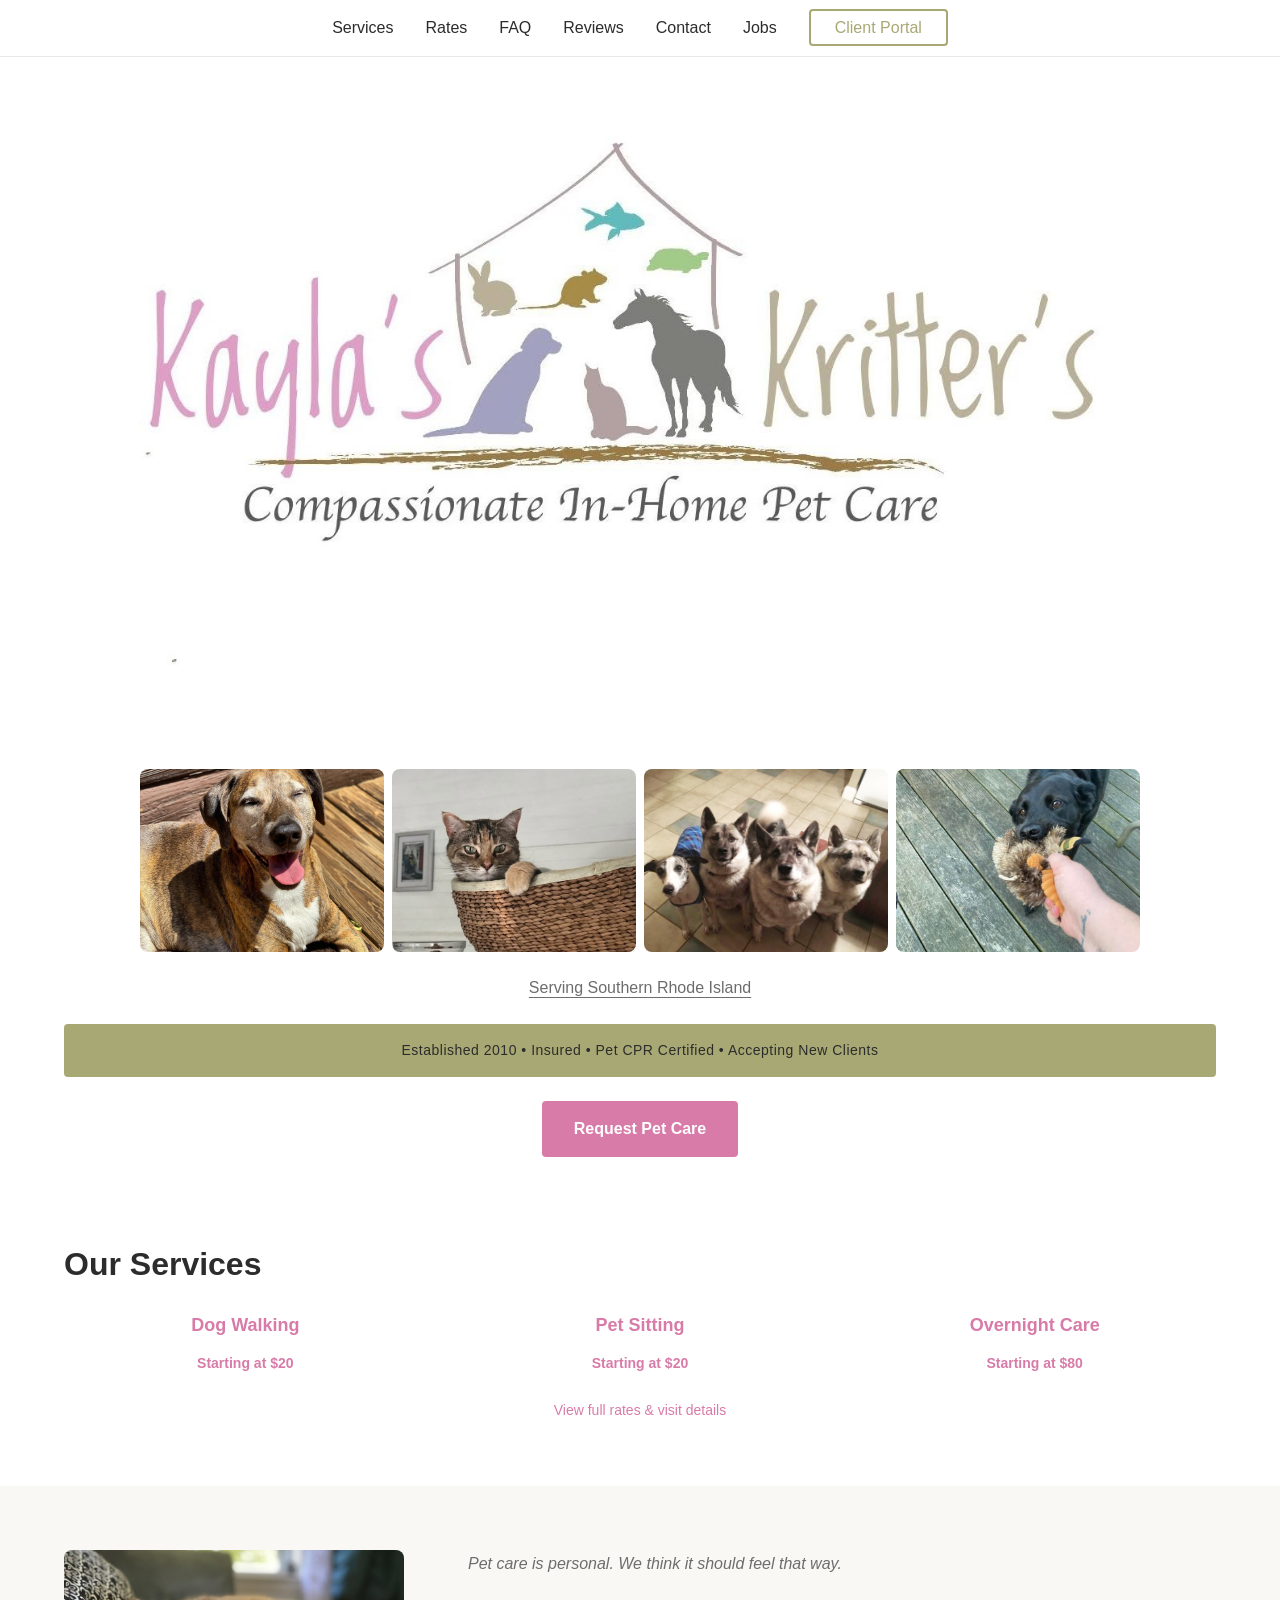
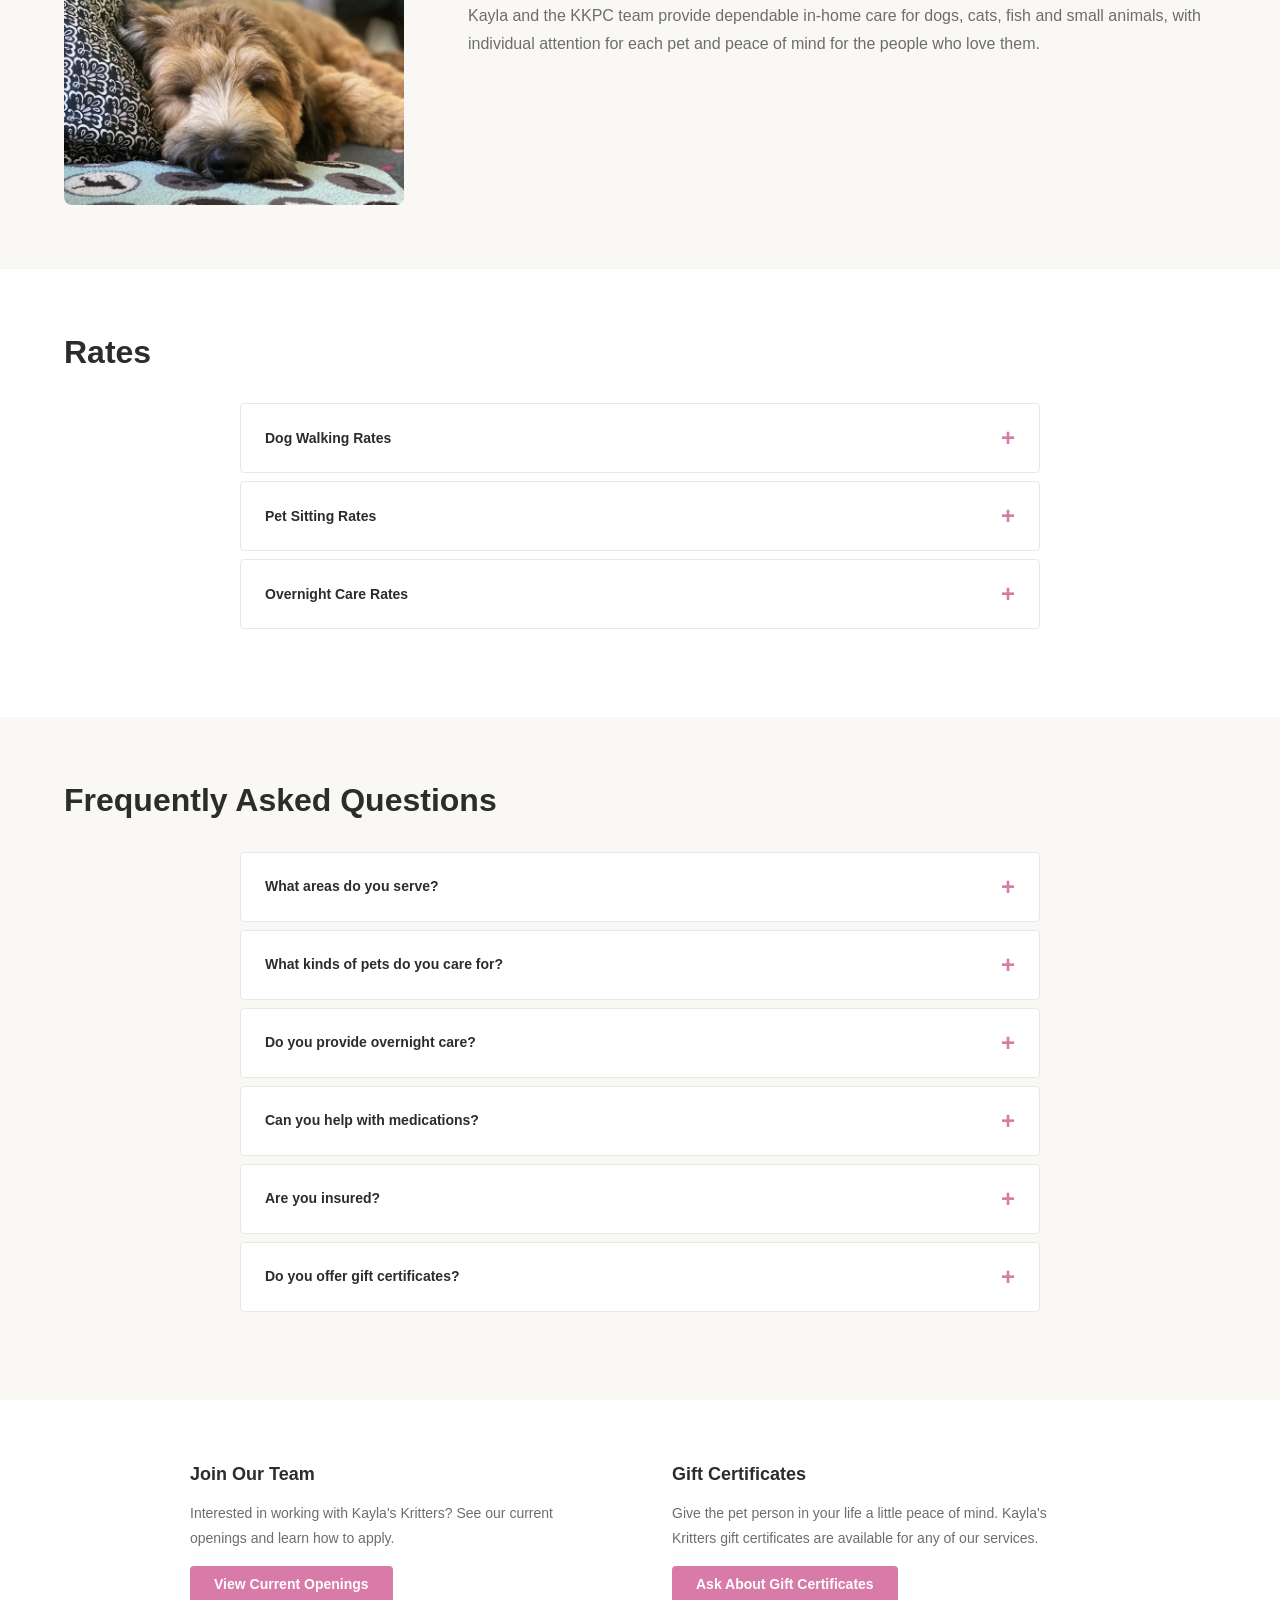
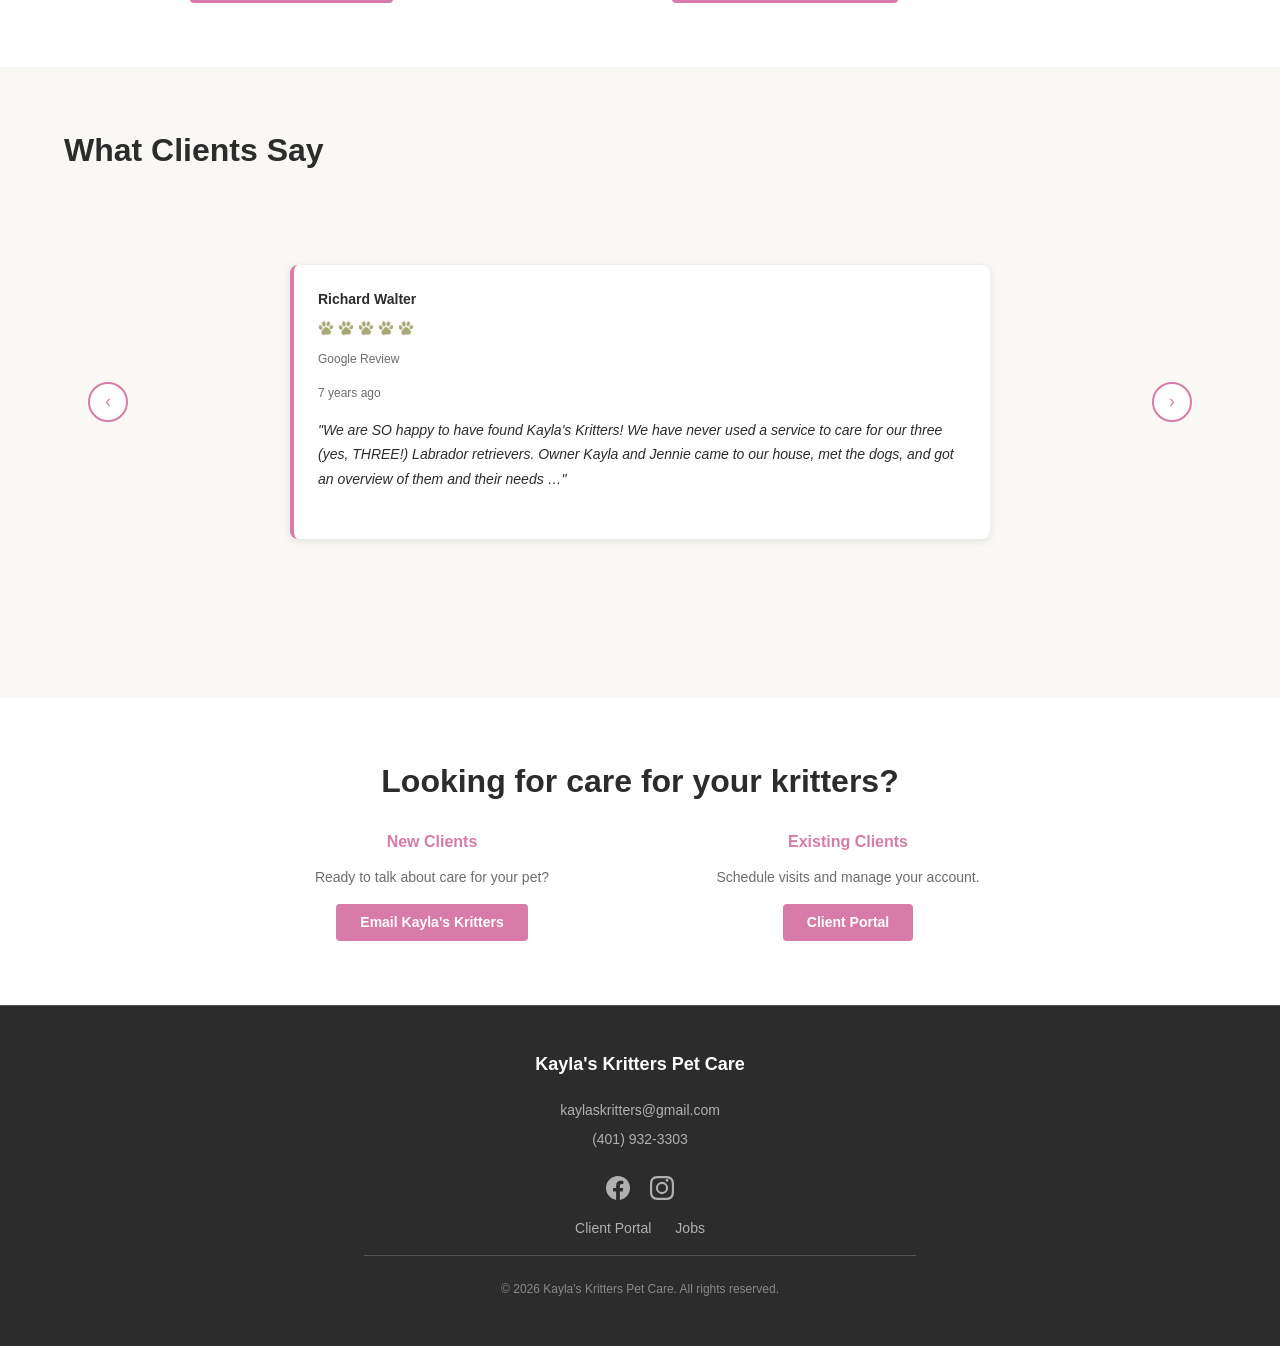
==== index.html @ a99c89e3 "Remove Rosemary Pacheco review" ====
<!DOCTYPE html>
<html lang="en">
<head>
    <meta charset="UTF-8">
    <meta name="viewport" content="width=device-width, initial-scale=1.0">
    <meta name="description" content="Kayla's Kritters Pet Care - Compassionate in-home pet care serving Southern Rhode Island since 2010. Insured and CPR certified.">
    <meta name="theme-color" content="#D87BA8">

    <!-- Open Graph / Social -->
    <meta property="og:type" content="website">
    <meta property="og:title" content="Kayla's Kritters Pet Care">
    <meta property="og:description" content="Compassionate in-home pet care for dogs, cats, fish and small pets. Serving Southern Rhode Island since 2010.">
    <meta property="og:image" content="assets/logo/kaylas-kritters-logo.jpg">

    <title>Kayla's Kritters Pet Care</title>
    <link rel="stylesheet" href="css/styles.css">
</head>
<body>
    <!-- Header & Navigation -->
    <header class="header">
        <div class="container">
            <div class="header__wrapper">
                <nav class="nav">
                    <ul class="nav__list">
                        <li><a href="#services" class="nav__link">Services</a></li>
                        <li><a href="#rates" class="nav__link">Rates</a></li>
                        <li><a href="#faq" class="nav__link">FAQ</a></li>
                        <li><a href="#reviews" class="nav__link">Reviews</a></li>
                        <li><a href="#contact" class="nav__link">Contact</a></li>
                        <li><a href="#jobs-and-gifts" class="nav__link">Jobs</a></li>
                        <li><a href="https://www.timetopet.com/portal/kaylas-kritters-pet-care" class="btn-portal" target="_blank" rel="noopener noreferrer">Client Portal</a></li>
                    </ul>
                </nav>
                <button class="hamburger" aria-label="Toggle navigation menu" aria-expanded="false">
                    <span></span>
                    <span></span>
                    <span></span>
                </button>
            </div>
        </div>
    </header>

    <!-- Brand & Opening Composition -->
    <div class="brand-area">
        <div class="container">
            <div class="brand-logo">
                <img src="assets/logo/kaylas-kritters-logo.jpg" alt="Kayla's Kritters Pet Care - Compassionate In-Home Pet Care">
            </div>

            <div class="photo-ribbon">
                <div class="ribbon-item">
                    <img src="assets/images/dog-happy-deck.jpg" alt="Happy dog">
                </div>
                <div class="ribbon-item">
                    <img src="assets/images/cat-in-basket.jpg" alt="Cat">
                </div>
                <div class="ribbon-item">
                    <img src="assets/images/dogs-play-group.jpg" alt="Dogs playing">
                </div>
                <div class="ribbon-item">
                    <img src="assets/images/489220391_9505413869542346_6353262574758701948_n.jpg" alt="Dog and owner">
                </div>
            </div>

            <p class="brand-supporting">
                <button class="service-area-trigger" aria-label="View service area">Serving Southern Rhode Island</button>
            </p>

            <div class="trust-banner">
                Established 2010 • Insured • Pet CPR Certified • Accepting New Clients
            </div>

            <div class="brand-cta">
                <a href="mailto:kaylaskritters@gmail.com" class="btn-primary">Request Pet Care</a>
            </div>
        </div>
    </div>

    <!-- Service Area Dialog -->
    <dialog class="service-area-dialog" id="service-area-dialog">
        <div class="dialog-header">
            <h2>Where We Serve</h2>
            <button class="dialog-close" aria-label="Close dialog">×</button>
        </div>
        <ul class="service-towns">
            <li>Richmond</li>
            <li>Hope Valley</li>
            <li>Wakefield</li>
            <li>Kingston</li>
            <li>Charlestown</li>
            <li>West Kingston</li>
        </ul>
        <p style="font-size: var(--font-size-sm); color: var(--color-text-muted); margin: var(--space-md) 0;">Rhode Island</p>
        <div class="dialog-footer">
            Not sure if you're within our service area? <a href="mailto:kaylaskritters@gmail.com">Get in touch</a> and we'll be happy to help.
        </div>
    </dialog>

    <!-- Services Section -->
    <section id="services">
        <div class="container">
            <h2>Our Services</h2>
            <div class="services-grid">
                <div class="service-item">
                    <h3>Dog Walking</h3>
                    <span class="service-price">Starting at $20</span>
                </div>
                <div class="service-item">
                    <h3>Pet Sitting</h3>
                    <span class="service-price">Starting at $20</span>
                </div>
                <div class="service-item">
                    <h3>Overnight Care</h3>
                    <span class="service-price">Starting at $80</span>
                </div>
            </div>
            <div class="services-footer">
                <a href="#rates">View full rates & visit details</a>
            </div>
        </div>
    </section>

    <!-- About Section -->
    <section id="about" class="about">
        <div class="container">
            <div class="about-content">
                <div class="about-image">
                    <img src="assets/images/dog-on-blanket.jpg" alt="Dog relaxing indoors">
                </div>
                <div class="about-text">
                    <p>Pet care is personal. We think it should feel that way.</p>
                    <p>Kayla and the KKPC team provide dependable in-home care for dogs, cats, fish and small animals, with individual attention for each pet and peace of mind for the people who love them.</p>
                </div>
            </div>
        </div>
    </section>

    <!-- Rates Section -->
    <section id="rates">
        <div class="container">
            <h2>Rates</h2>

            <div style="max-width: 800px; margin: 0 auto;">
                <div class="accordion">
                    <details class="accordion-item">
                        <summary>Dog Walking Rates</summary>
                        <div class="accordion-item-content">
                            <p style="margin-bottom: var(--space-md); font-weight: var(--font-weight-semibold);">Monday–Friday, 10:00 AM–3:00 PM</p>
                            <ul class="rate-list">
                                <li class="rate-item">
                                    <span>Bathroom Break (10–15 min)</span>
                                    <span class="rate-price">$20</span>
                                </li>
                                <li class="rate-item">
                                    <span>Walking Level 1 (20–25 min)</span>
                                    <span class="rate-price">$22</span>
                                </li>
                                <li class="rate-item">
                                    <span>Walking Level 2 (30 min)</span>
                                    <span class="rate-price">$24</span>
                                </li>
                                <li class="rate-item">
                                    <span>Walking Level 3 (40–45 min)</span>
                                    <span class="rate-price">$28</span>
                                </li>
                                <li class="rate-item">
                                    <span>Walking Level 4 (60 min)</span>
                                    <span class="rate-price">$40</span>
                                </li>
                            </ul>
                        </div>
                    </details>

                    <details class="accordion-item">
                        <summary>Pet Sitting Rates</summary>
                        <div class="accordion-item-content">
                            <p style="margin-bottom: var(--space-md); font-weight: var(--font-weight-semibold);">Available 8:00 AM–8:00 PM daily</p>
                            <ul class="rate-list">
                                <li class="rate-item">
                                    <span>10–15 minutes</span>
                                    <span class="rate-price">$20</span>
                                </li>
                                <li class="rate-item">
                                    <span>20–25 minutes</span>
                                    <span class="rate-price">$22</span>
                                </li>
                                <li class="rate-item">
                                    <span>30 minutes</span>
                                    <span class="rate-price">$24</span>
                                </li>
                                <li class="rate-item">
                                    <span>40–45 minutes</span>
                                    <span class="rate-price">$28</span>
                                </li>
                                <li class="rate-item">
                                    <span>60 minutes</span>
                                    <span class="rate-price">$40</span>
                                </li>
                            </ul>
                        </div>
                    </details>

                    <details class="accordion-item">
                        <summary>Overnight Care Rates</summary>
                        <div class="accordion-item-content">
                            <ul class="rate-list">
                                <li class="rate-item">
                                    <span>Level 1 (10-hour stay)</span>
                                    <span class="rate-price">$80/night</span>
                                </li>
                                <li class="rate-item">
                                    <span>Level 2 (12-hour stay)</span>
                                    <span class="rate-price">$100/night</span>
                                </li>
                            </ul>
                        </div>
                    </details>
                </div>
            </div>
        </div>
    </section>

    <!-- FAQ Section -->
    <section id="faq">
        <div class="container">
            <h2>Frequently Asked Questions</h2>

            <div style="max-width: 800px; margin: 0 auto;">
                <div class="accordion">
                    <details class="accordion-item">
                        <summary>What areas do you serve?</summary>
                        <div class="accordion-item-content">
                            <p>We serve Richmond, Hope Valley, Wakefield, Kingston, Charlestown and West Kingston, Rhode Island.</p>
                        </div>
                    </details>

                    <details class="accordion-item">
                        <summary>What kinds of pets do you care for?</summary>
                        <div class="accordion-item-content">
                            <p>We care for all kinds of kritters! Our experience includes dogs, cats, fish and small animals. Have something a little different? Reach out and tell us about your pet and their care needs.</p>
                        </div>
                    </details>

                    <details class="accordion-item">
                        <summary>Do you provide overnight care?</summary>
                        <div class="accordion-item-content">
                            <p>Yes. In-home overnight care is available in 10-hour and 12-hour options. <a href="#rates">View rates</a>.</p>
                        </div>
                    </details>

                    <details class="accordion-item">
                        <summary>Can you help with medications?</summary>
                        <div class="accordion-item-content">
                            <p>Yes. We can provide medication assistance when needed as part of our pet care services.</p>
                        </div>
                    </details>

                    <details class="accordion-item">
                        <summary>Are you insured?</summary>
                        <div class="accordion-item-content">
                            <p>Yes. Kayla's Kritters is insured and pet CPR certified.</p>
                        </div>
                    </details>

                    <details class="accordion-item">
                        <summary>Do you offer gift certificates?</summary>
                        <div class="accordion-item-content">
                            <p>Yes. Gift certificates are available. For inquiries, please <a href="mailto:kaylaskritters@gmail.com">contact us</a>.</p>
                        </div>
                    </details>
                </div>
            </div>
        </div>
    </section>

    <!-- Gift Certificates -->
    <section id="jobs-and-gifts">
        <div class="container">
            <div class="jobs-and-gifts">
                <div class="jobs-section">
                    <h3>Join Our Team</h3>
                    <p>Interested in working with Kayla's Kritters? See our current openings and learn how to apply.</p>
                    <a href="jobs.html" class="gifts-button">View Current Openings</a>
                </div>
                <div class="gifts-section">
                    <h3>Gift Certificates</h3>
                    <p>Give the pet person in your life a little peace of mind. Kayla's Kritters gift certificates are available for any of our services.</p>
                    <a href="mailto:kaylaskritters@gmail.com" class="gifts-button">Ask About Gift Certificates</a>
                </div>
            </div>
        </div>
    </section>

    <!-- Reviews Section -->
    <section id="reviews">
        <div class="container">
            <h2>What Clients Say</h2>

            <div class="carousel">
                <div class="carousel-track" id="carousel-track">
                    <!-- Google Review 1: Richard Walter -->
                    <div class="review-item">
                        <p class="review-author">Richard Walter</p>
                        <div class="review-rating" aria-label="5 out of 5 stars">
                            <img src="assets/images/single paw print (1).png" alt="" class="review-paw" aria-hidden="true">
                            <img src="assets/images/single paw print (1).png" alt="" class="review-paw" aria-hidden="true">
                            <img src="assets/images/single paw print (1).png" alt="" class="review-paw" aria-hidden="true">
                            <img src="assets/images/single paw print (1).png" alt="" class="review-paw" aria-hidden="true">
                            <img src="assets/images/single paw print (1).png" alt="" class="review-paw" aria-hidden="true">
                        </div>
                        <p class="review-source">Google Review</p>
                        <p class="review-date">7 years ago</p>
                        <p class="review-text">"We are SO happy to have found Kayla's Kritters! We have never used a service to care for our three (yes, THREE!) Labrador retrievers. Owner Kayla and Jennie came to our house, met the dogs, and got an overview of them and their needs …"</p>
                    </div>

                    <!-- Google Review 2: Angela Kessler -->
                    <div class="review-item">
                        <p class="review-author">Angela Kessler</p>
                        <div class="review-rating" aria-label="5 out of 5 stars">
                            <img src="assets/images/single paw print (1).png" alt="" class="review-paw" aria-hidden="true">
                            <img src="assets/images/single paw print (1).png" alt="" class="review-paw" aria-hidden="true">
                            <img src="assets/images/single paw print (1).png" alt="" class="review-paw" aria-hidden="true">
                            <img src="assets/images/single paw print (1).png" alt="" class="review-paw" aria-hidden="true">
                            <img src="assets/images/single paw print (1).png" alt="" class="review-paw" aria-hidden="true">
                        </div>
                        <p class="review-source">Google Review</p>
                        <p class="review-date">7 years ago</p>
                        <p class="review-text">"I highly recommend Kayla's Kritters. After our meet and greet I was confident that my dog and two cats would be well cared for. Jenny, our pet sitter, was wonderful with Minnie(our dog) and took excellent care of the three so we could enjoy a day out. I intend to use this service more in the future!"</p>
                    </div>

                    <!-- Google Review 4: Desiree Dugan -->
                    <div class="review-item">
                        <p class="review-author">Desiree Dugan</p>
                        <div class="review-rating" aria-label="5 out of 5 stars">
                            <img src="assets/images/single paw print (1).png" alt="" class="review-paw" aria-hidden="true">
                            <img src="assets/images/single paw print (1).png" alt="" class="review-paw" aria-hidden="true">
                            <img src="assets/images/single paw print (1).png" alt="" class="review-paw" aria-hidden="true">
                            <img src="assets/images/single paw print (1).png" alt="" class="review-paw" aria-hidden="true">
                            <img src="assets/images/single paw print (1).png" alt="" class="review-paw" aria-hidden="true">
                        </div>
                        <p class="review-source">Google Review</p>
                        <p class="review-date">9 years ago</p>
                        <p class="review-text">"Kayla is dependable, knowledgeable, and a dog whisperer! We Know our German Shepard is in good hands when she is with him! I highly recommend Kayla's Kritters!!!"</p>
                    </div>

                    <!-- Google Review 5: Terri F -->
                    <div class="review-item">
                        <p class="review-author">Terri F</p>
                        <div class="review-rating" aria-label="5 out of 5 stars">
                            <img src="assets/images/single paw print (1).png" alt="" class="review-paw" aria-hidden="true">
                            <img src="assets/images/single paw print (1).png" alt="" class="review-paw" aria-hidden="true">
                            <img src="assets/images/single paw print (1).png" alt="" class="review-paw" aria-hidden="true">
                            <img src="assets/images/single paw print (1).png" alt="" class="review-paw" aria-hidden="true">
                            <img src="assets/images/single paw print (1).png" alt="" class="review-paw" aria-hidden="true">
                        </div>
                        <p class="review-source">Google Review</p>
                        <p class="review-date">6 years ago</p>
                        <p class="review-text">"Kayla is the best. My dog is happy and well attended you. He loves her When she says she will be there, she will be there. A true lover of animals"</p>
                    </div>

                    <!-- Google Review 6: Sara W -->
                    <div class="review-item">
                        <p class="review-author">Sara W</p>
                        <div class="review-rating" aria-label="5 out of 5 stars">
                            <img src="assets/images/single paw print (1).png" alt="" class="review-paw" aria-hidden="true">
                            <img src="assets/images/single paw print (1).png" alt="" class="review-paw" aria-hidden="true">
                            <img src="assets/images/single paw print (1).png" alt="" class="review-paw" aria-hidden="true">
                            <img src="assets/images/single paw print (1).png" alt="" class="review-paw" aria-hidden="true">
                            <img src="assets/images/single paw print (1).png" alt="" class="review-paw" aria-hidden="true">
                        </div>
                        <p class="review-source">Google Review</p>
                        <p class="review-date">9 years ago</p>
                        <p class="review-text">"Kayla is great with pets! She cares for them as if they were her own. I highly recommend her."</p>
                    </div>

                    <!-- Google Review 7: Kristen Burton-Williams (no text) -->
                    <div class="review-item">
                        <p class="review-author">Kristen Burton-Williams</p>
                        <div class="review-rating" aria-label="5 out of 5 stars">
                            <img src="assets/images/single paw print (1).png" alt="" class="review-paw" aria-hidden="true">
                            <img src="assets/images/single paw print (1).png" alt="" class="review-paw" aria-hidden="true">
                            <img src="assets/images/single paw print (1).png" alt="" class="review-paw" aria-hidden="true">
                            <img src="assets/images/single paw print (1).png" alt="" class="review-paw" aria-hidden="true">
                            <img src="assets/images/single paw print (1).png" alt="" class="review-paw" aria-hidden="true">
                        </div>
                        <p class="review-source">Google Review</p>
                        <p class="review-date">6 years ago</p>
                    </div>

                    <!-- Google Review 8: Sonia Ott (no text) -->
                    <div class="review-item">
                        <p class="review-author">Sonia Ott</p>
                        <div class="review-rating" aria-label="5 out of 5 stars">
                            <img src="assets/images/single paw print (1).png" alt="" class="review-paw" aria-hidden="true">
                            <img src="assets/images/single paw print (1).png" alt="" class="review-paw" aria-hidden="true">
                            <img src="assets/images/single paw print (1).png" alt="" class="review-paw" aria-hidden="true">
                            <img src="assets/images/single paw print (1).png" alt="" class="review-paw" aria-hidden="true">
                            <img src="assets/images/single paw print (1).png" alt="" class="review-paw" aria-hidden="true">
                        </div>
                        <p class="review-source">Google Review</p>
                        <p class="review-date">7 years ago</p>
                    </div>

                    <!-- Facebook Recommendation 1: Nicole Knapp -->
                    <div class="review-item">
                        <p class="review-author">Nicole Knapp</p>
                        <p class="review-source">Recommended on Facebook</p>
                        <p class="review-date">October 27, 2024</p>
                        <p class="review-text">"Alyssa was wonderful and went above and beyond to care for my kitty while we were away!"</p>
                    </div>

                    <!-- Facebook Recommendation 2: Stan Barszcz -->
                    <div class="review-item">
                        <p class="review-author">Stan Barszcz</p>
                        <p class="review-source">Recommended on Facebook</p>
                        <p class="review-date">December 9, 2019</p>
                        <p class="review-text">"Very dependable pet care. We have used Kayla's Kritters several times to take care of our cat while on vacation. Very please with her pet care service."</p>
                    </div>
                </div>

                <div class="carousel-controls">
                    <button class="carousel-btn" id="carousel-prev" aria-label="Previous review">‹</button>
                    <button class="carousel-btn" id="carousel-next" aria-label="Next review">›</button>
                </div>
            </div>
        </div>
    </section>

    <!-- Contact Section -->
    <section id="contact">
        <div class="container">
            <div class="closing-content">
                <h2>Looking for care for your kritters?</h2>

                <div class="customer-journey">
                    <div class="journey-item">
                        <h3>New Clients</h3>
                        <p>Ready to talk about care for your pet?</p>
                        <a href="mailto:kaylaskritters@gmail.com" class="btn-primary">Email Kayla's Kritters</a>
                    </div>
                    <div class="journey-item">
                        <h3>Existing Clients</h3>
                        <p>Schedule visits and manage your account.</p>
                        <a href="https://www.timetopet.com/portal/kaylas-kritters-pet-care" target="_blank" rel="noopener noreferrer" class="btn-primary">Client Portal</a>
                    </div>
                </div>
            </div>
        </div>
    </section>

    <!-- Footer -->
    <footer class="footer">
        <div class="container">
            <h3 style="margin-bottom: var(--space-lg);">Kayla's Kritters Pet Care</h3>

            <div class="footer-column">
                <p><a href="mailto:kaylaskritters@gmail.com">kaylaskritters@gmail.com</a></p>
                <p><a href="tel:+14019323303">(401) 932-3303</a></p>
            </div>

            <div class="footer-social">
                <a href="https://www.facebook.com/KaylasKritters" target="_blank" rel="noopener noreferrer" aria-label="Kayla's Kritters on Facebook">
                    <svg width="24" height="24" viewBox="0 0 24 24" fill="currentColor" xmlns="http://www.w3.org/2000/svg">
                        <path d="M24 12.073c0-6.627-5.373-12-12-12s-12 5.373-12 12c0 5.99 4.388 10.954 10.125 11.854v-8.385H7.078v-3.47h3.047V9.43c0-3.007 1.792-4.669 4.533-4.669 1.312 0 2.686.235 2.686.235v2.953H15.83c-1.491 0-1.956.925-1.956 1.874v2.25h3.328l-.532 3.47h-2.796v8.385C19.612 23.027 24 18.062 24 12.073z"/>
                    </svg>
                </a>
                <a href="https://www.instagram.com/kaylaskritterspetcare/" target="_blank" rel="noopener noreferrer" aria-label="Kayla's Kritters on Instagram">
                    <svg width="24" height="24" viewBox="0 0 24 24" fill="currentColor" xmlns="http://www.w3.org/2000/svg">
                        <path d="M12 2.163c3.204 0 3.584.012 4.85.07 3.252.148 4.771 1.691 4.919 4.919.058 1.265.069 1.645.069 4.849 0 3.205-.012 3.584-.069 4.849-.149 3.225-1.664 4.771-4.919 4.919-1.266.058-1.644.07-4.85.07-3.204 0-3.584-.012-4.849-.07-3.26-.149-4.771-1.699-4.919-4.92-.058-1.265-.07-1.644-.07-4.849 0-3.204.013-3.583.07-4.849.149-3.227 1.664-4.771 4.919-4.919 1.266-.057 1.645-.069 4.849-.069zm0-2.163c-3.259 0-3.667.014-4.947.072-4.358.2-6.78 2.618-6.98 6.98-.059 1.281-.073 1.689-.073 4.948 0 3.259.014 3.668.072 4.948.2 4.358 2.618 6.78 6.98 6.98 1.281.058 1.689.072 4.948.072 3.259 0 3.668-.014 4.948-.072 4.354-.2 6.782-2.618 6.979-6.98.059-1.28.073-1.689.073-4.948 0-3.259-.014-3.667-.072-4.947-.196-4.354-2.617-6.78-6.979-6.98-1.281-.059-1.69-.073-4.949-.073zM12 5.838a6.162 6.162 0 100 12.324 6.162 6.162 0 000-12.324zM12 16a4 4 0 110-8 4 4 0 010 8zm4.965-10.322a1.44 1.44 0 110-2.881 1.44 1.44 0 010 2.881z"/>
                    </svg>
                </a>
            </div>

            <div class="footer-links">
                <a href="https://www.timetopet.com/portal/kaylas-kritters-pet-care" target="_blank" rel="noopener noreferrer">Client Portal</a>
                <a href="jobs.html">Jobs</a>
            </div>

            <div class="footer-copyright">
                © <span id="copyright-year"></span> Kayla's Kritters Pet Care. All rights reserved.
            </div>
        </div>
    </footer>

    <!-- Back to Top Paw Trail -->
    <button id="back-to-top" class="back-to-top" aria-label="Back to top">
        <img src="assets/images/Untitled design (8).png" alt="" aria-hidden="true" class="paw-trail">
    </button>

    <script src="js/main.js"></script>
</body>
</html>
---- css/styles.css ----
/* ===========================
   Design Tokens (CSS Variables)
   =========================== */

:root {
    /* Colors - from Kayla's Kritters brand logo */
    --color-primary: #D87BA8;      /* Warm pink accent */
    --color-secondary: #A8A874;    /* Sage green accent */
    --color-accent: #8B7355;       /* Warm brown */

    --color-text-dark: #2c2c2c;
    --color-text-light: #ffffff;
    --color-text-muted: #6d6d6d;

    --color-bg-white: #ffffff;
    --color-bg-cream: #faf8f5;
    --color-border: #e8e8e8;

    /* Typography */
    --font-family-serif: 'Georgia', 'Garamond', serif;
    --font-family-sans: -apple-system, BlinkMacSystemFont, 'Segoe UI', 'Roboto', 'Oxygen', 'Ubuntu', 'Cantarell', sans-serif;

    --font-size-xs: 0.75rem;
    --font-size-sm: 0.875rem;
    --font-size-base: 1rem;
    --font-size-lg: 1.125rem;
    --font-size-xl: 1.5rem;
    --font-size-2xl: 2rem;
    --font-size-3xl: 2.5rem;

    --font-weight-normal: 400;
    --font-weight-medium: 500;
    --font-weight-semibold: 600;
    --font-weight-bold: 700;

    --line-height-tight: 1.2;
    --line-height-normal: 1.5;
    --line-height-relaxed: 1.75;

    /* Spacing */
    --space-xs: 0.25rem;
    --space-sm: 0.5rem;
    --space-md: 1rem;
    --space-lg: 1.5rem;
    --space-xl: 2rem;
    --space-2xl: 3rem;
    --space-3xl: 4rem;

    /* Layout */
    --container-max-width: 1200px;
    --container-padding: var(--space-lg);

    /* Breakpoints */
    --breakpoint-sm: 640px;
    --breakpoint-md: 768px;
    --breakpoint-lg: 1024px;
    --breakpoint-xl: 1280px;

    /* Shadows */
    --shadow-sm: 0 1px 2px rgba(0, 0, 0, 0.05);

    /* Border Radius */
    --radius-sm: 4px;
    --radius-md: 8px;

    /* Transitions */
    --transition-fast: 150ms ease-in-out;
    --transition-normal: 300ms ease-in-out;
}

/* ===========================
   Reset & Base Styles
   =========================== */

* {
    margin: 0;
    padding: 0;
    box-sizing: border-box;
}

html {
    scroll-behavior: smooth;
}

body {
    font-family: var(--font-family-sans);
    font-size: var(--font-size-base);
    line-height: var(--line-height-normal);
    color: var(--color-text-dark);
    background-color: var(--color-bg-white);
}

h1, h2, h3, h4, h5, h6 {
    font-weight: var(--font-weight-semibold);
    line-height: var(--line-height-tight);
}

h1 {
    font-size: var(--font-size-2xl);
}

h2 {
    font-size: var(--font-size-2xl);
    margin-bottom: var(--space-xl);
}

h3 {
    font-size: var(--font-size-lg);
}

p {
    margin-bottom: var(--space-md);
}

a {
    color: var(--color-primary);
    text-decoration: none;
    transition: color var(--transition-fast);
}

a:hover {
    color: #c86597;
}

img {
    display: block;
    max-width: 100%;
    height: auto;
}

/* ===========================
   Container & Layout
   =========================== */

.container {
    width: 100%;
    max-width: var(--container-max-width);
    margin: 0 auto;
    padding: 0 var(--container-padding);
}

/* ===========================
   Header / Navigation
   =========================== */

.header {
    background-color: var(--color-bg-white);
    border-bottom: 1px solid var(--color-border);
    padding: var(--space-md) 0;
    position: sticky;
    top: 0;
    z-index: 100;
}

.header__wrapper {
    display: flex;
    justify-content: space-between;
    align-items: center;
    gap: var(--space-lg);
}

.nav {
    flex: 1;
}

.nav__list {
    list-style: none;
    display: flex;
    gap: var(--space-xl);
    align-items: center;
    justify-content: center;
}

.nav__link {
    font-size: var(--font-size-base);
    font-weight: var(--font-weight-normal);
    color: var(--color-text-dark);
    transition: color var(--transition-fast);
}

.nav__link:hover {
    color: var(--color-primary);
}

.btn-portal {
    padding: var(--space-sm) var(--space-lg);
    border: 2px solid var(--color-secondary);
    color: var(--color-secondary);
    border-radius: var(--radius-sm);
    font-weight: var(--font-weight-medium);
    transition: all var(--transition-fast);
    background-color: transparent;
    cursor: pointer;
    font-family: var(--font-family-sans);
    font-size: var(--font-size-base);
}

.btn-portal:hover {
    background-color: var(--color-secondary);
    color: var(--color-text-light);
}

.hamburger {
    display: none;
    flex-direction: column;
    cursor: pointer;
    gap: 6px;
    background: none;
    border: none;
    padding: 0;
    width: 28px;
    height: 24px;
}

.hamburger span {
    width: 25px;
    height: 3px;
    background-color: var(--color-text-dark);
    border-radius: 2px;
    transition: all var(--transition-normal);
    display: block;
}

.hamburger[aria-expanded="true"] span:nth-child(1) {
    transform: rotate(45deg) translate(10px, 10px);
}

.hamburger[aria-expanded="true"] span:nth-child(2) {
    opacity: 0;
}

.hamburger[aria-expanded="true"] span:nth-child(3) {
    transform: rotate(-45deg) translate(7px, -7px);
}

/* ===========================
   Brand Area + Opening Composition
   =========================== */

.brand-area {
    background-color: var(--color-bg-white);
    padding: var(--space-sm) 0 var(--space-lg) 0;
    text-align: center;
}

.brand-logo {
    margin: 0 auto var(--space-lg);
    text-align: center;
    overflow: hidden;
    max-height: clamp(220px, 57vw, 680px);
}

.brand-logo img {
    width: min(85vw, 1400px);
    height: auto;
    transform: translateY(-16%);
}

.photo-ribbon {
    display: grid;
    grid-template-columns: repeat(4, 1fr);
    gap: var(--space-sm);
    margin: var(--space-lg) auto;
    max-width: 1000px;
}

.ribbon-item {
    aspect-ratio: 4/3;
    overflow: hidden;
    border-radius: var(--radius-md);
}

.ribbon-item img {
    width: 100%;
    height: 100%;
    object-fit: cover;
    object-position: center;
}

.ribbon-item:first-child img {
    object-position: 50% 5%;
}

.brand-tagline {
    display: none;
}

.brand-supporting {
    font-size: var(--font-size-base);
    color: var(--color-text-muted);
    margin-bottom: var(--space-lg);
}

.trust-line {
    display: none;
}

.trust-banner {
    background-color: var(--color-secondary);
    color: var(--color-text-dark);
    padding: var(--space-md) var(--space-lg);
    margin: var(--space-lg) 0;
    border-radius: var(--radius-sm);
    font-size: var(--font-size-sm);
    font-weight: var(--font-weight-medium);
    letter-spacing: 0.5px;
}

.brand-cta {
    margin-top: var(--space-lg);
}

/* ===========================
   Service Area Button & Dialog
   =========================== */

.service-area-trigger {
    background: none;
    border: none;
    padding: 0;
    color: var(--color-text-muted);
    font-size: var(--font-size-base);
    cursor: pointer;
    display: inline;
    font-family: var(--font-family-sans);
    text-decoration: underline;
    text-underline-offset: 4px;
    transition: color var(--transition-fast);
}

.service-area-trigger:hover {
    color: var(--color-primary);
}

.service-area-trigger:focus {
    outline: 2px solid var(--color-primary);
    outline-offset: 2px;
}

dialog.service-area-dialog {
    border: 1px solid var(--color-border);
    border-radius: var(--radius-md);
    padding: var(--space-xl);
    max-width: 500px;
    box-shadow: 0 10px 30px rgba(0, 0, 0, 0.15);
}

dialog.service-area-dialog::backdrop {
    background-color: rgba(0, 0, 0, 0.3);
}

.dialog-header {
    display: flex;
    justify-content: space-between;
    align-items: center;
    margin-bottom: var(--space-lg);
}

.dialog-header h2 {
    margin: 0;
    font-size: var(--font-size-xl);
}

.dialog-close {
    background: none;
    border: none;
    padding: 0;
    cursor: pointer;
    font-size: var(--font-size-lg);
    color: var(--color-text-muted);
    transition: color var(--transition-fast);
    width: 32px;
    height: 32px;
    display: flex;
    align-items: center;
    justify-content: center;
}

.dialog-close:hover {
    color: var(--color-text-dark);
}

.dialog-close:focus {
    outline: 2px solid var(--color-primary);
    outline-offset: 2px;
}

.service-towns {
    list-style: none;
    margin-bottom: var(--space-lg);
    font-size: var(--font-size-base);
}

.service-towns li {
    padding: var(--space-sm) 0;
    color: var(--color-text-dark);
}

.service-towns li:before {
    content: "";
    margin-right: var(--space-sm);
}

.dialog-footer {
    padding-top: var(--space-lg);
    border-top: 1px solid var(--color-border);
    font-size: var(--font-size-sm);
    color: var(--color-text-muted);
    line-height: var(--line-height-relaxed);
}

/* ===========================
   CTA Buttons
   =========================== */

.btn-primary {
    display: inline-block;
    padding: var(--space-md) var(--space-xl);
    background-color: var(--color-primary);
    color: var(--color-text-light);
    border-radius: var(--radius-sm);
    font-weight: var(--font-weight-semibold);
    transition: background-color var(--transition-fast);
    border: none;
    cursor: pointer;
    font-size: var(--font-size-base);
    font-family: var(--font-family-sans);
}

.btn-primary:hover {
    background-color: #c86597;
}

/* ===========================
   Sections - Base
   =========================== */

section {
    padding: var(--space-3xl) 0;
}

#services {
    background-color: var(--color-bg-white);
}

#about {
    background-color: var(--color-bg-cream);
}

#rates {
    background-color: var(--color-bg-white);
}

#faq {
    background-color: var(--color-bg-cream);
}

#jobs-and-gifts {
    background-color: var(--color-bg-white);
}

#reviews {
    background-color: var(--color-bg-cream);
}

#contact {
    background-color: var(--color-bg-white);
}

/* ===========================
   Services Section
   =========================== */

.services-grid {
    display: grid;
    grid-template-columns: repeat(auto-fit, minmax(240px, 1fr));
    gap: var(--space-xl);
}

.service-item {
    text-align: center;
}

.service-item h3 {
    color: var(--color-primary);
    margin-bottom: var(--space-md);
    font-size: var(--font-size-lg);
}

.service-item p {
    display: none;
}

.service-price {
    display: block;
    margin-top: var(--space-md);
    font-size: var(--font-size-sm);
}

.service-item:nth-child(1) .service-price,
.service-item:nth-child(2) .service-price,
.service-item:nth-child(3) .service-price {
    font-weight: var(--font-weight-semibold);
    color: var(--color-primary);
}

.service-item:nth-child(4) .service-price {
    font-weight: var(--font-weight-normal);
    color: var(--color-text-muted);
}

.services-footer {
    text-align: center;
    margin-top: var(--space-lg);
}

.services-footer a {
    font-size: var(--font-size-sm);
    font-weight: var(--font-weight-medium);
}

/* ===========================
   About Section
   =========================== */

.about-content {
    display: grid;
    grid-template-columns: minmax(260px, 340px) minmax(0, 1fr);
    gap: clamp(2rem, 5vw, 4rem);
    align-items: flex-start;
}

.about-text {
    min-width: 0;
}

.about-text p {
    font-size: var(--font-size-base);
    color: var(--color-text-muted);
    line-height: var(--line-height-relaxed);
}

.about-text p:first-child {
    font-style: italic;
    font-weight: var(--font-weight-medium);
    margin-bottom: var(--space-lg);
}

.about-image {
    aspect-ratio: 4/3;
    overflow: hidden;
    border-radius: var(--radius-md);
    max-width: 340px;
    width: 100%;
}

.about-image img {
    width: 100%;
    height: 100%;
    object-fit: cover;
    object-position: center 50%;
}

/* ===========================
   Accordion (Rates & FAQ)
   =========================== */

.accordion {
    margin-bottom: var(--space-lg);
}

.accordion-item {
    border: 1px solid var(--color-border);
    border-radius: var(--radius-sm);
    margin-bottom: var(--space-sm);
    background-color: var(--color-bg-white);
}

.accordion-item summary {
    padding: var(--space-md) var(--space-lg);
    font-weight: var(--font-weight-semibold);
    color: var(--color-text-dark);
    cursor: pointer;
    display: flex;
    justify-content: space-between;
    align-items: center;
    user-select: none;
    font-size: var(--font-size-sm);
}

.accordion-item summary:hover {
    background-color: var(--color-bg-cream);
}

.accordion-item summary::after {
    content: '+';
    font-size: 1.5rem;
    font-weight: bold;
    color: var(--color-primary);
    transition: transform var(--transition-normal);
    flex-shrink: 0;
    margin-left: var(--space-lg);
}

.accordion-item[open] summary::after {
    transform: rotate(45deg);
}

.accordion-item-content {
    padding: 0 var(--space-lg) var(--space-lg) var(--space-lg);
    color: var(--color-text-muted);
    line-height: var(--line-height-relaxed);
    font-size: var(--font-size-sm);
}

.rate-list {
    list-style: none;
    margin-top: var(--space-md);
}

.rate-item {
    display: flex;
    justify-content: space-between;
    padding: var(--space-sm) 0;
    border-bottom: 1px solid var(--color-border);
    font-size: var(--font-size-sm);
}

.rate-item:last-child {
    border-bottom: none;
}

.rate-price {
    font-weight: var(--font-weight-semibold);
    color: var(--color-primary);
    flex-shrink: 0;
    margin-left: var(--space-lg);
}

/* ===========================
   Jobs & Gift Certificates
   =========================== */

.jobs-and-gifts {
    display: grid;
    grid-template-columns: 1fr 1fr;
    gap: var(--space-3xl);
    max-width: 900px;
    margin: 0 auto;
}

.jobs-section h3,
.gifts-section h3 {
    font-size: var(--font-size-lg);
    margin-bottom: var(--space-md);
}

.jobs-section p,
.gifts-section p {
    font-size: var(--font-size-sm);
    color: var(--color-text-muted);
    line-height: var(--line-height-relaxed);
    margin-bottom: var(--space-md);
}

.job-item {
    padding: var(--space-lg);
    background-color: var(--color-bg-cream);
    border-radius: var(--radius-md);
    margin-bottom: var(--space-lg);
    font-size: var(--font-size-sm);
}

.job-title {
    font-weight: var(--font-weight-semibold);
    color: var(--color-primary);
    margin-bottom: var(--space-sm);
}

.job-detail {
    margin-bottom: var(--space-sm);
}

.job-detail-label {
    font-weight: var(--font-weight-semibold);
    color: var(--color-text-dark);
}

.jobs-empty {
    font-size: var(--font-size-sm);
    color: var(--color-text-muted);
    font-style: italic;
}

.gifts-button {
    display: inline-block;
    padding: var(--space-sm) var(--space-lg);
    background-color: var(--color-primary);
    color: var(--color-text-light);
    border-radius: var(--radius-sm);
    font-weight: var(--font-weight-semibold);
    font-size: var(--font-size-sm);
    transition: background-color var(--transition-fast);
}

.gifts-button:hover {
    background-color: #c86597;
}

/* ===========================
   Review Carousel
   =========================== */

.carousel {
    position: relative;
    margin: var(--space-xl) 0;
    display: flex;
    align-items: center;
    justify-content: center;
    min-height: 400px;
}

.carousel-track {
    position: relative;
    width: min(90%, 700px);
    perspective: 1000px;
}

.review-item {
    display: none;
    background-color: var(--color-bg-white);
    padding: var(--space-lg);
    border-radius: var(--radius-md);
    border-left: 4px solid var(--color-primary);
    box-shadow:
        0 2px 8px rgba(0, 0, 0, 0.1),
        8px 8px 0 -2px var(--color-bg-cream),
        16px 16px 0 -4px var(--color-bg-cream);
    animation: fadeIn 0.3s ease-in;
    position: relative;
}

.review-item.active {
    display: block;
}

.review-item::before {
    content: '';
    position: absolute;
    top: 6px;
    left: 6px;
    right: -8px;
    bottom: -8px;
    background-color: var(--color-bg-cream);
    border-radius: var(--radius-md);
    z-index: -1;
}

.review-item::after {
    content: '';
    position: absolute;
    top: 12px;
    left: 12px;
    right: -16px;
    bottom: -16px;
    background-color: var(--color-bg-cream);
    border-radius: var(--radius-md);
    z-index: -2;
}

@keyframes fadeIn {
    from {
        opacity: 0;
    }
    to {
        opacity: 1;
    }
}

.review-text {
    font-style: italic;
    color: var(--color-text-dark);
    line-height: var(--line-height-relaxed);
    margin-bottom: var(--space-lg);
    font-size: var(--font-size-sm);
}

.review-author {
    font-weight: var(--font-weight-semibold);
    color: var(--color-text-dark);
    font-style: normal;
    font-size: var(--font-size-sm);
    margin-bottom: var(--space-sm);
}

.review-rating {
    display: flex;
    gap: 4px;
    align-items: center;
    margin-bottom: var(--space-sm);
}

.review-paw {
    width: 16px;
    height: auto;
    display: inline-block;
}

.review-source {
    font-size: var(--font-size-xs);
    color: var(--color-text-muted);
    font-style: normal;
    display: inline-block;
    margin-right: var(--space-sm);
}

.review-date {
    font-size: var(--font-size-xs);
    color: var(--color-text-muted);
    font-style: normal;
}

.carousel-controls {
    position: absolute;
    width: 100%;
    height: 100%;
    top: 0;
    left: 0;
    pointer-events: none;
}

#carousel-prev {
    position: absolute;
    left: var(--space-lg);
    top: 50%;
    transform: translateY(-50%);
    pointer-events: auto;
}

#carousel-next {
    position: absolute;
    right: var(--space-lg);
    top: 50%;
    transform: translateY(-50%);
    pointer-events: auto;
}

.carousel-btn {
    width: 40px;
    height: 40px;
    border-radius: 50%;
    border: 2px solid var(--color-primary);
    background-color: var(--color-bg-white);
    cursor: pointer;
    font-size: 18px;
    display: flex;
    align-items: center;
    justify-content: center;
    transition: all var(--transition-fast);
    font-family: var(--font-family-sans);
    color: var(--color-primary);
    flex-shrink: 0;
}

.carousel-btn:hover {
    background-color: var(--color-primary);
    color: var(--color-bg-white);
    box-shadow: 0 2px 8px rgba(216, 123, 168, 0.3);
}

.carousel-btn:focus {
    outline: 2px solid var(--color-primary);
    outline-offset: 2px;
}

/* ===========================
   Closing Section
   =========================== */

.closing-content {
    max-width: 800px;
    margin: 0 auto;
    text-align: center;
}

.closing-content h2 {
    margin-bottom: var(--space-lg);
}

.closing-text {
    color: var(--color-text-muted);
    margin-bottom: var(--space-xl);
    font-size: var(--font-size-base);
}

.service-area {
    margin: var(--space-xl) 0;
    padding: var(--space-xl) 0;
    border-top: 1px solid var(--color-border);
    border-bottom: 1px solid var(--color-border);
    color: var(--color-text-muted);
    font-size: var(--font-size-sm);
    line-height: var(--line-height-relaxed);
}

.customer-journey {
    display: grid;
    grid-template-columns: 1fr 1fr;
    gap: var(--space-xl);
    margin-top: var(--space-xl);
}

.journey-item {
    text-align: center;
}

.journey-item h3 {
    margin-bottom: var(--space-md);
    color: var(--color-primary);
    font-size: var(--font-size-base);
}

.journey-item p {
    color: var(--color-text-muted);
    margin-bottom: var(--space-md);
    font-size: var(--font-size-sm);
}

.journey-item a {
    display: inline-block;
    padding: var(--space-sm) var(--space-lg);
    background-color: var(--color-primary);
    color: var(--color-text-light);
    border-radius: var(--radius-sm);
    font-weight: var(--font-weight-semibold);
    font-size: var(--font-size-sm);
    transition: background-color var(--transition-fast);
}

.journey-item a:hover {
    background-color: #c86597;
}

/* ===========================
   Footer
   =========================== */

.footer {
    background-color: var(--color-text-dark);
    color: var(--color-text-light);
    padding: var(--space-2xl) 0;
    border-top: 1px solid #555;
    text-align: center;
}

.footer .container {
    max-width: 600px;
}

.footer-column {
    margin-bottom: var(--space-lg);
}

.footer-column h3 {
    font-size: var(--font-size-base);
    margin-bottom: var(--space-md);
    color: var(--color-text-light);
}

.footer p {
    margin-bottom: var(--space-sm);
    font-size: var(--font-size-sm);
}

.footer a {
    color: #b0b0b0;
    text-decoration: none;
    transition: color var(--transition-fast);
}

.footer a:hover {
    color: var(--color-text-light);
}

.footer-links {
    display: flex;
    gap: var(--space-lg);
    align-items: center;
    justify-content: center;
    margin-top: var(--space-md);
    margin-bottom: var(--space-md);
}

.footer-links a {
    font-size: var(--font-size-sm);
}

.footer-social {
    display: flex;
    gap: var(--space-md);
    justify-content: center;
    margin-top: var(--space-md);
    margin-bottom: var(--space-md);
}

.footer-social a {
    display: inline-flex;
    width: 28px;
    height: 28px;
    align-items: center;
    justify-content: center;
    transition: color var(--transition-fast);
}

.footer-social a:hover {
    color: var(--color-primary);
}

.footer-social a:focus {
    outline: 2px solid var(--color-primary);
    outline-offset: 2px;
}

.footer-copyright {
    border-top: 1px solid #555;
    padding-top: var(--space-lg);
    text-align: center;
    font-size: var(--font-size-xs);
    color: #888;
}

/* ===========================
   Responsive Design
   =========================== */

@media (max-width: 700px) {
    .brand-logo img {
        width: min(90vw, 900px);
    }

    .about-content {
        grid-template-columns: 1fr;
        gap: var(--space-2xl);
    }

    .about-image {
        max-width: 100%;
    }

    .jobs-and-gifts {
        grid-template-columns: 1fr;
    }

    .carousel-track {
        grid-template-columns: 1fr;
    }

    .customer-journey {
        grid-template-columns: 1fr;
    }
}

@media (max-width: 768px) {
    :root {
        --container-padding: var(--space-md);
    }

    .header {
        padding: var(--space-sm) 0;
    }

    .brand-area {
        padding: var(--space-md) 0 var(--space-md) 0;
    }

    .brand-logo {
        margin-bottom: var(--space-md);
    }

    .brand-logo img {
        width: min(80vw, 700px);
    }

    .brand-supporting {
        font-size: var(--font-size-sm);
        margin-bottom: var(--space-md);
    }

    .photo-ribbon {
        grid-template-columns: repeat(4, 1fr);
        gap: var(--space-xs);
        margin: var(--space-md) auto;
    }

    .trust-banner {
        padding: var(--space-md) var(--space-md);
        margin: var(--space-md) 0;
        font-size: var(--font-size-xs);
    }


    .nav {
        display: none;
    }

    .nav.active {
        display: flex;
        position: absolute;
        top: 100%;
        left: 0;
        right: 0;
        flex-direction: column;
        gap: 0;
        background-color: var(--color-bg-white);
        border-bottom: 1px solid var(--color-border);
        padding: var(--space-lg) 0;
        z-index: 50;
    }

    .nav.active .nav__list {
        flex-direction: column;
        gap: 0;
        width: 100%;
    }

    .nav.active .nav__list li {
        padding: var(--space-md) var(--space-lg);
    }

    .nav.active .nav__list li a {
        display: block;
    }

    .hamburger {
        display: flex;
    }

    section {
        padding: var(--space-2xl) 0;
    }

    h2 {
        font-size: var(--font-size-xl);
        margin-bottom: var(--space-lg);
    }

    .services-grid {
        grid-template-columns: repeat(2, 1fr);
        gap: var(--space-lg);
    }

    .about-content {
        grid-template-columns: 1fr;
        gap: var(--space-xl);
    }

    .accordion-item summary {
        padding: var(--space-md) var(--space-md);
    }

    .accordion-item-content {
        padding: 0 var(--space-md) var(--space-md) var(--space-md);
    }
}

@media (max-width: 640px) {
    .brand-logo img {
        width: min(90vw, 550px);
    }

    .brand-supporting {
        font-size: var(--font-size-xs);
    }

    .photo-ribbon {
        grid-template-columns: repeat(2, 1fr);
        gap: var(--space-xs);
    }

    .trust-banner {
        padding: var(--space-sm) var(--space-md);
        font-size: var(--font-size-xs);
        text-align: center;
    }

    h2 {
        font-size: var(--font-size-lg);
    }

    .services-grid {
        grid-template-columns: 1fr;
    }

    .carousel-btn {
        width: 32px;
        height: 32px;
        font-size: var(--font-size-base);
    }

    .customer-journey {
        gap: var(--space-lg);
    }

    .journey-item a {
        padding: var(--space-sm) var(--space-md);
        font-size: var(--font-size-xs);
    }
}

/* ===========================
   Back to Top Paw Trail
   =========================== */

.back-to-top {
    position: fixed;
    bottom: var(--space-lg);
    right: var(--space-lg);
    padding: 0;
    background: none;
    border: none;
    cursor: pointer;
    display: none;
    z-index: 999;
    transition: opacity var(--transition-fast);
    opacity: 0.7;
}

.back-to-top:hover {
    opacity: 1;
}

.back-to-top:focus {
    outline: 2px solid var(--color-primary);
    outline-offset: 4px;
    border-radius: 4px;
}

.back-to-top.visible {
    display: block;
}

.paw-trail {
    display: block;
    width: 60px;
    height: auto;
    pointer-events: none;
}

@media (max-width: 700px) {
    .back-to-top {
        bottom: var(--space-md);
        right: var(--space-md);
    }

    .paw-trail {
        width: 50px;
        height: auto;
    }
}

@media (prefers-reduced-motion: reduce) {
    * {
        animation-duration: 0.01ms !important;
        animation-iteration-count: 1 !important;
        transition-duration: 0.01ms !important;
        scroll-behavior: auto !important;
    }

    .back-to-top {
        transition-duration: 0.01ms !important;
    }
}
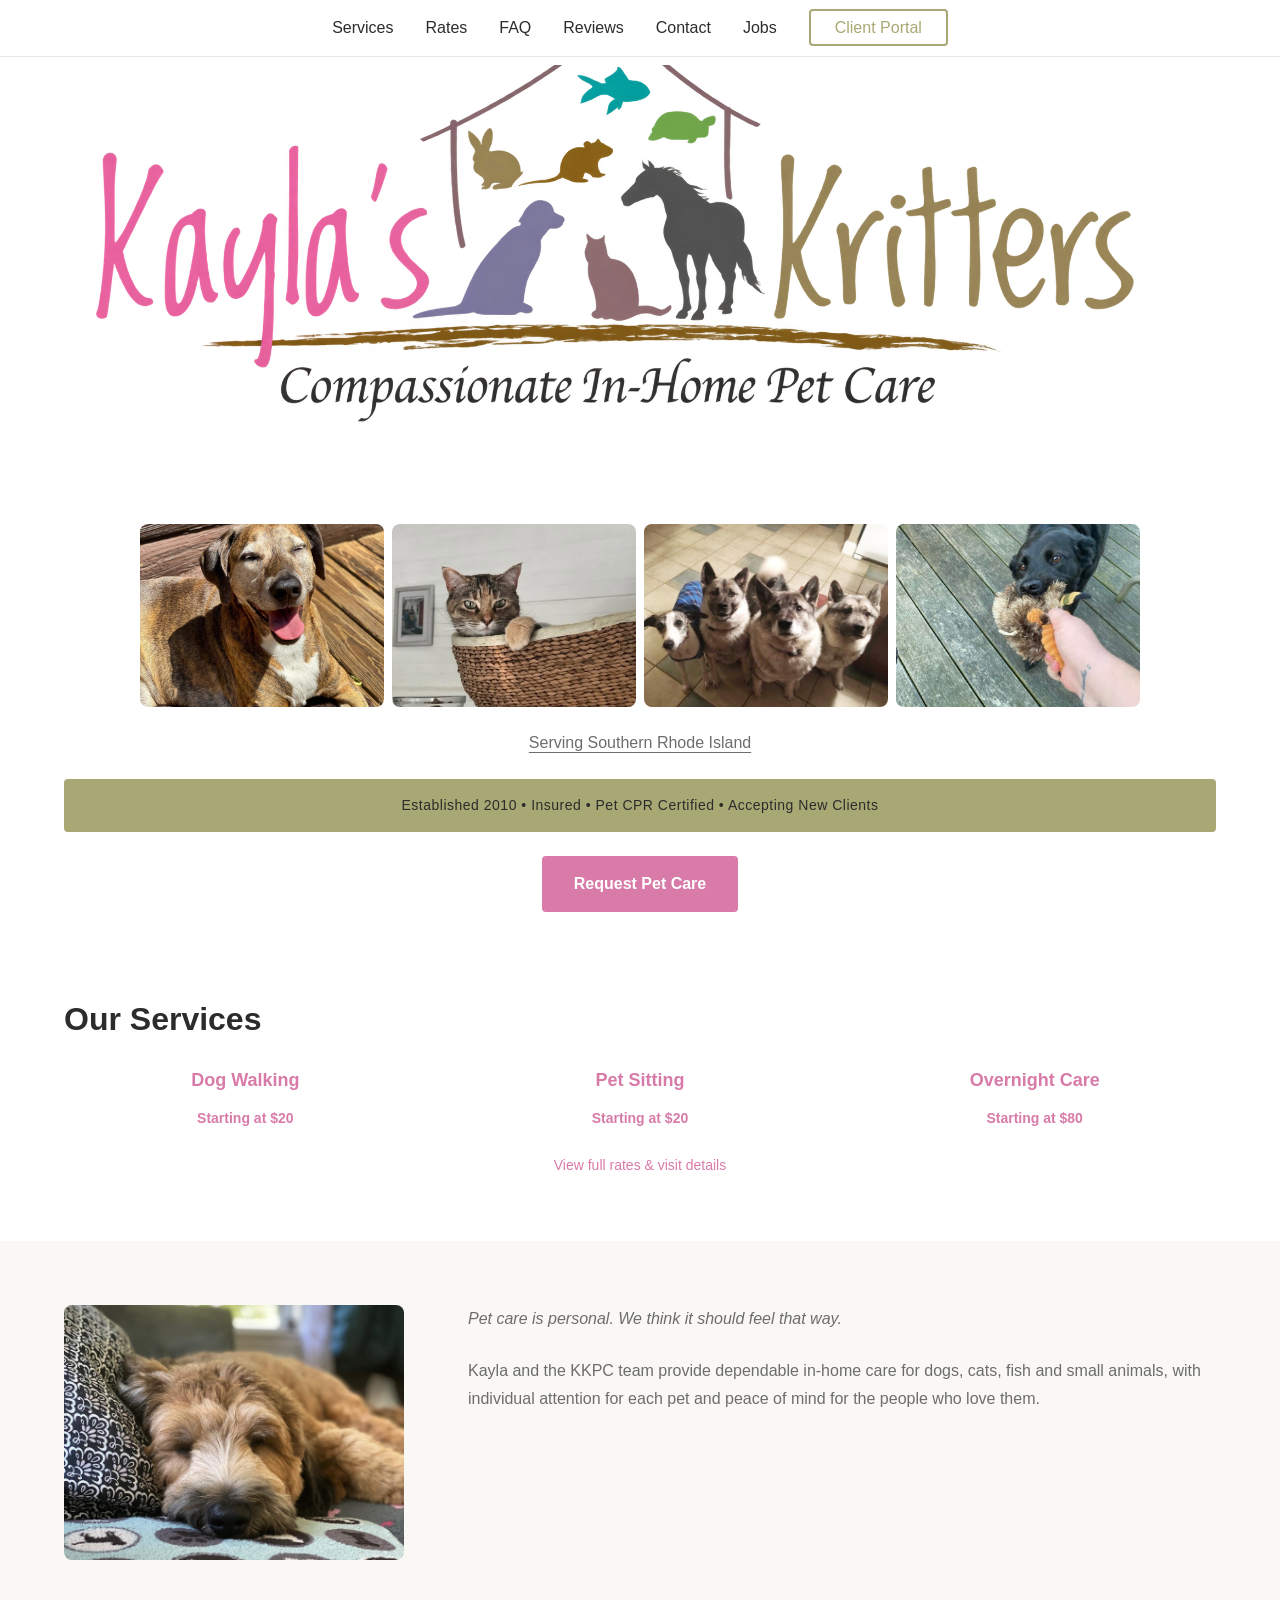
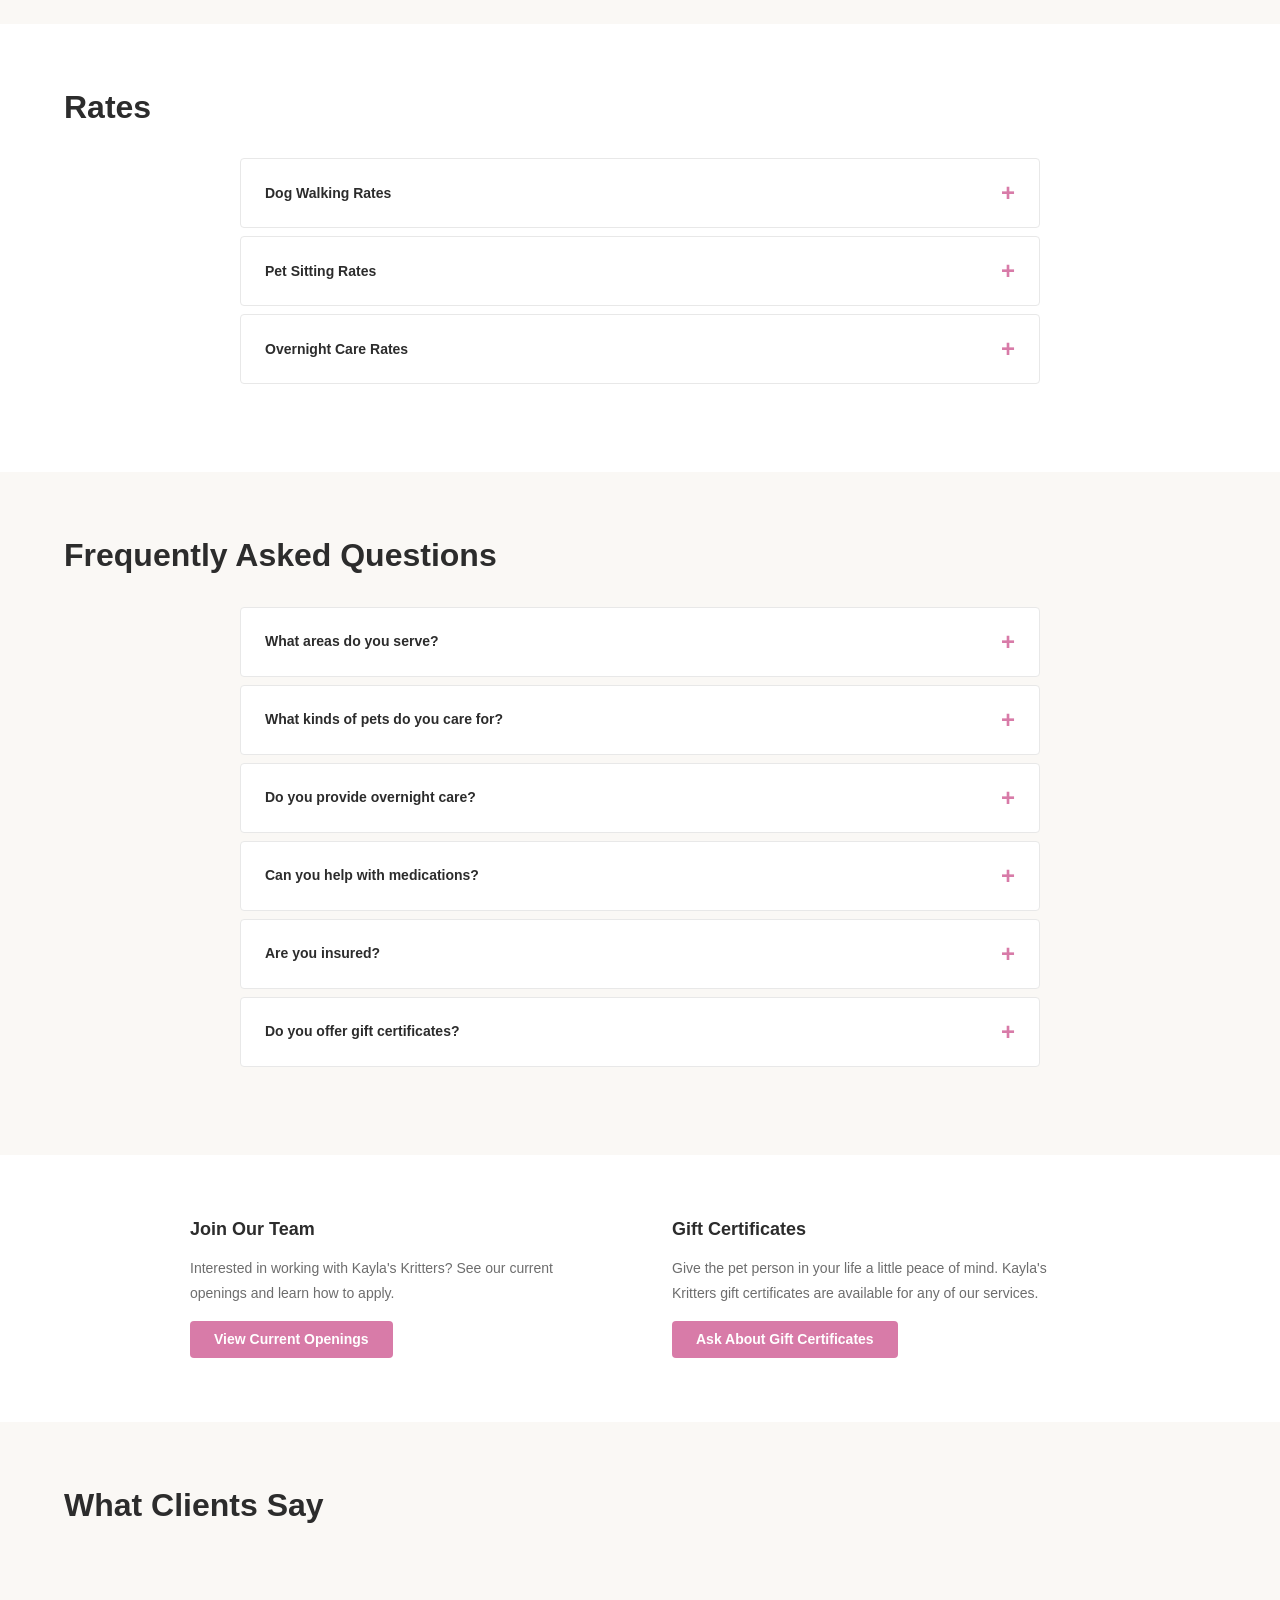
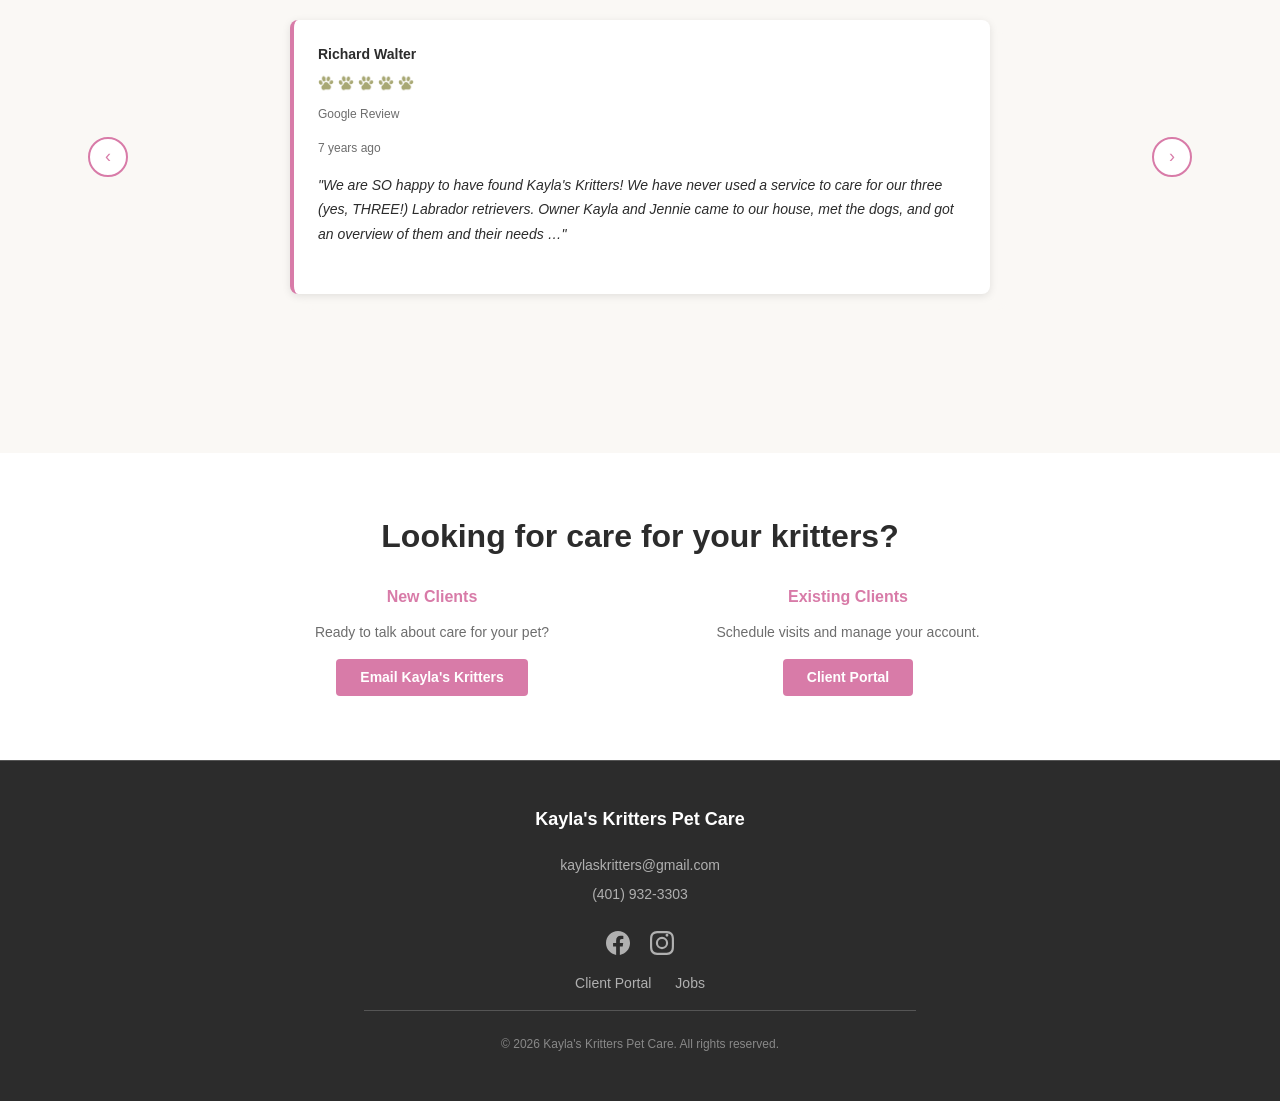
==== commit 5a35a035: "Replace Kayla's Kritters logo with corrected transparent version" ====
--- a/index.html
+++ b/index.html
@@ -10,7 +10,7 @@
     <meta property="og:type" content="website">
     <meta property="og:title" content="Kayla's Kritters Pet Care">
     <meta property="og:description" content="Compassionate in-home pet care for dogs, cats, fish and small pets. Serving Southern Rhode Island since 2010.">
-    <meta property="og:image" content="assets/logo/kaylas-kritters-logo.jpg">
+    <meta property="og:image" content="assets/images/kkpclogotransparent.png">
 
     <title>Kayla's Kritters Pet Care</title>
     <link rel="stylesheet" href="css/styles.css">
@@ -44,7 +44,7 @@
     <div class="brand-area">
         <div class="container">
             <div class="brand-logo">
-                <img src="assets/logo/kaylas-kritters-logo.jpg" alt="Kayla's Kritters Pet Care - Compassionate In-Home Pet Care">
+                <img src="assets/images/kkpclogotransparent.png" alt="Kayla's Kritters Pet Care - Compassionate In-Home Pet Care">
             </div>
 
             <div class="photo-ribbon">
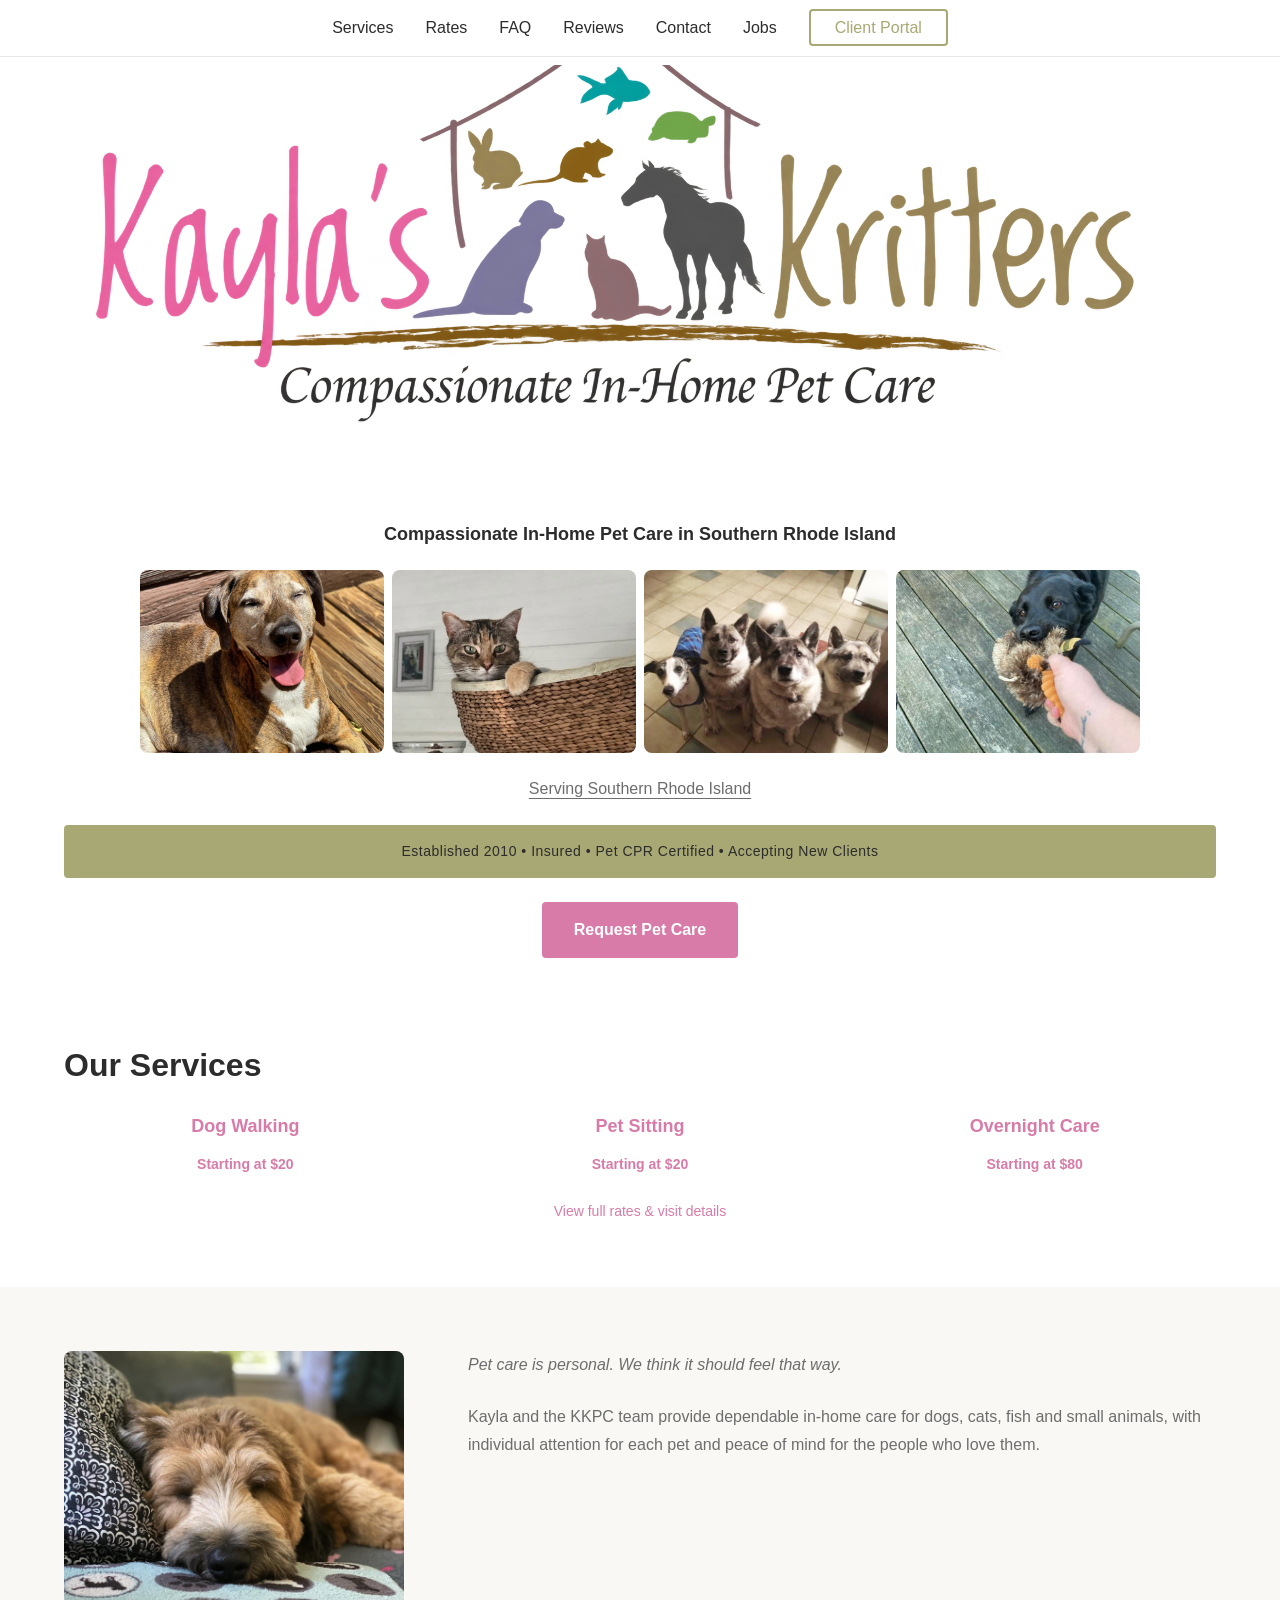
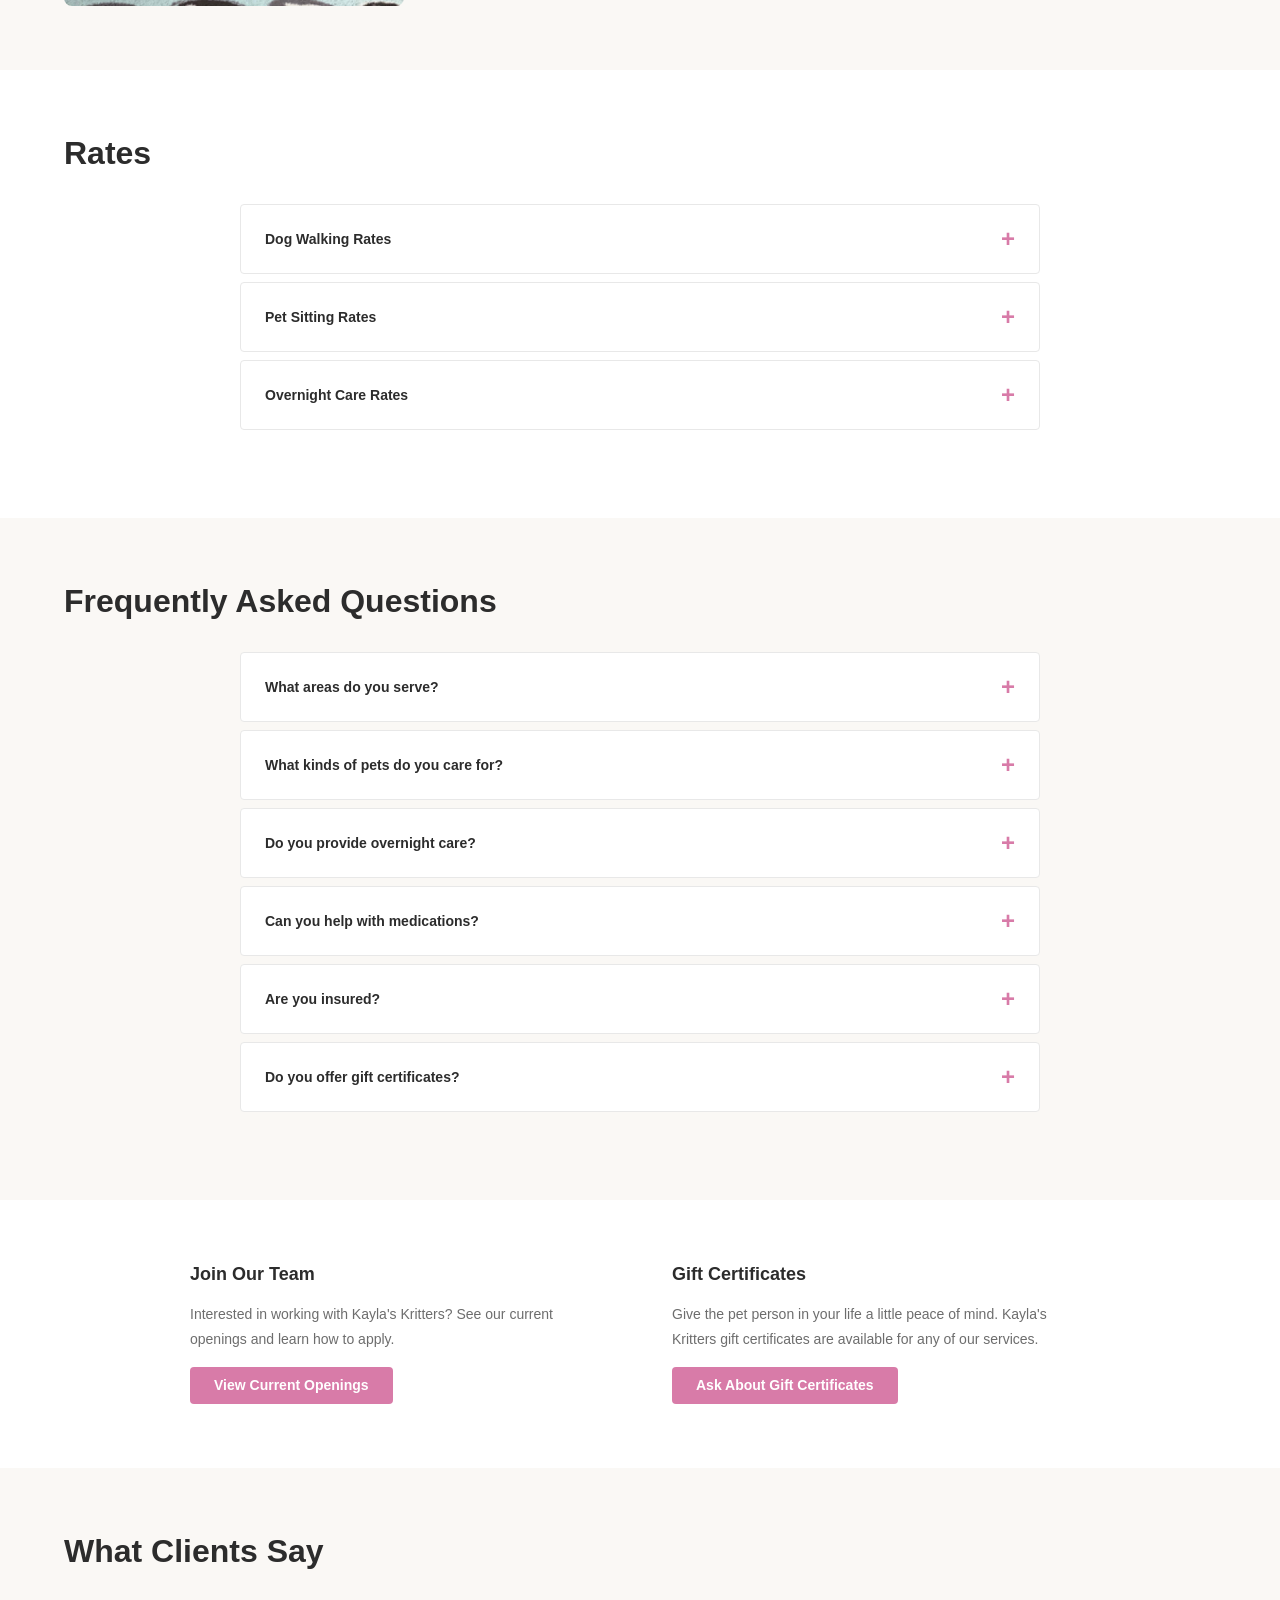
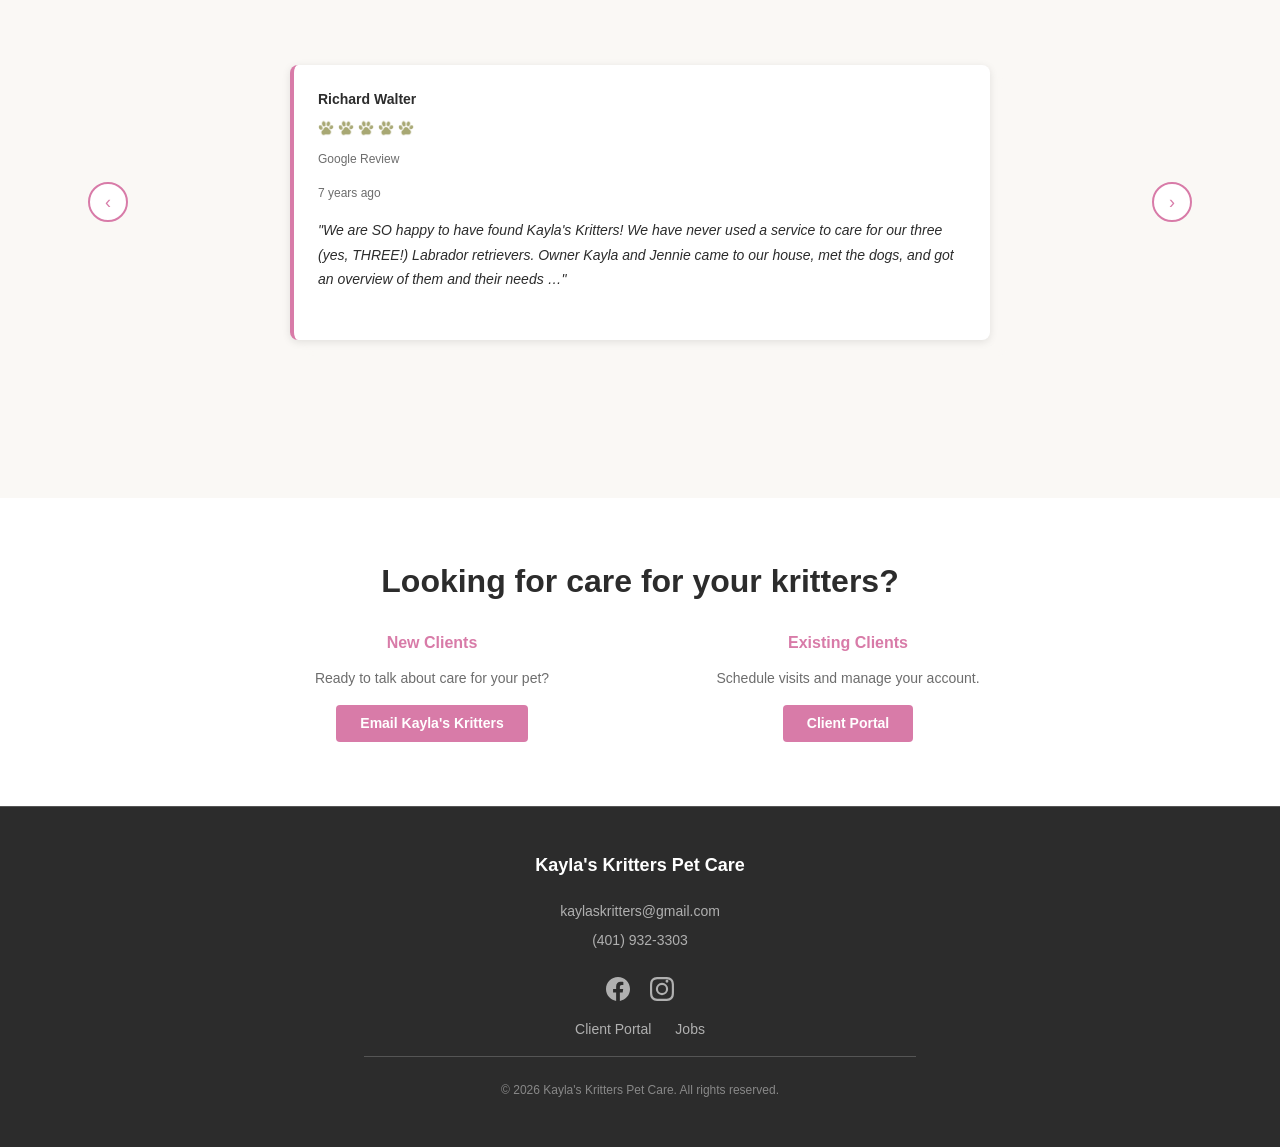
==== commit 5ff68597: "Improve Kayla's Kritters SEO foundation - Add H1 heading to homepage with clear service/location mes" ====
--- a/index.html
+++ b/index.html
@@ -6,13 +6,63 @@
     <meta name="description" content="Kayla's Kritters Pet Care - Compassionate in-home pet care serving Southern Rhode Island since 2010. Insured and CPR certified.">
     <meta name="theme-color" content="#D87BA8">
 
+    <!-- Canonical URL -->
+    <link rel="canonical" href="https://kaylaskritterspetcare.com/">
+
     <!-- Open Graph / Social -->
     <meta property="og:type" content="website">
     <meta property="og:title" content="Kayla's Kritters Pet Care">
     <meta property="og:description" content="Compassionate in-home pet care for dogs, cats, fish and small pets. Serving Southern Rhode Island since 2010.">
-    <meta property="og:image" content="assets/images/kkpclogotransparent.png">
-
-    <title>Kayla's Kritters Pet Care</title>
+    <meta property="og:image" content="https://kaylaskritterspetcare.com/assets/images/kkpclogotransparent.png">
+    <meta property="og:url" content="https://kaylaskritterspetcare.com/">
+
+    <!-- Structured Data (LocalBusiness Schema) -->
+    <script type="application/ld+json">
+    {
+      "@context": "https://schema.org",
+      "@type": "LocalBusiness",
+      "name": "Kayla's Kritters Pet Care",
+      "url": "https://kaylaskritterspetcare.com",
+      "telephone": "+1-401-932-3303",
+      "email": "kaylaskritters@gmail.com",
+      "description": "Compassionate in-home pet care for dogs, cats, fish and small pets. Services include dog walking, pet sitting, and overnight care serving Southern Rhode Island since 2010.",
+      "image": "https://kaylaskritterspetcare.com/assets/images/kkpclogotransparent.png",
+      "areaServed": [
+        {
+          "@type": "City",
+          "name": "Richmond",
+          "addressRegion": "RI"
+        },
+        {
+          "@type": "City",
+          "name": "Hope Valley",
+          "addressRegion": "RI"
+        },
+        {
+          "@type": "City",
+          "name": "Wakefield",
+          "addressRegion": "RI"
+        },
+        {
+          "@type": "City",
+          "name": "Kingston",
+          "addressRegion": "RI"
+        },
+        {
+          "@type": "City",
+          "name": "Charlestown",
+          "addressRegion": "RI"
+        },
+        {
+          "@type": "City",
+          "name": "West Kingston",
+          "addressRegion": "RI"
+        }
+      ]
+    }
+    </script>
+
+    <title>Kayla's Kritters Pet Care | Pet Sitting & Dog Walking in Southern RI</title>
     <link rel="stylesheet" href="css/styles.css">
 </head>
 <body>
@@ -47,6 +97,8 @@
                 <img src="assets/images/kkpclogotransparent.png" alt="Kayla's Kritters Pet Care - Compassionate In-Home Pet Care">
             </div>
 
+            <h1 style="font-size: var(--font-size-lg); text-align: center; margin: var(--space-md) 0 var(--space-lg) 0; color: var(--color-text-dark); font-weight: var(--font-weight-semibold);">Compassionate In-Home Pet Care in Southern Rhode Island</h1>
+
             <div class="photo-ribbon">
                 <div class="ribbon-item">
                     <img src="assets/images/dog-happy-deck.jpg" alt="Happy dog">
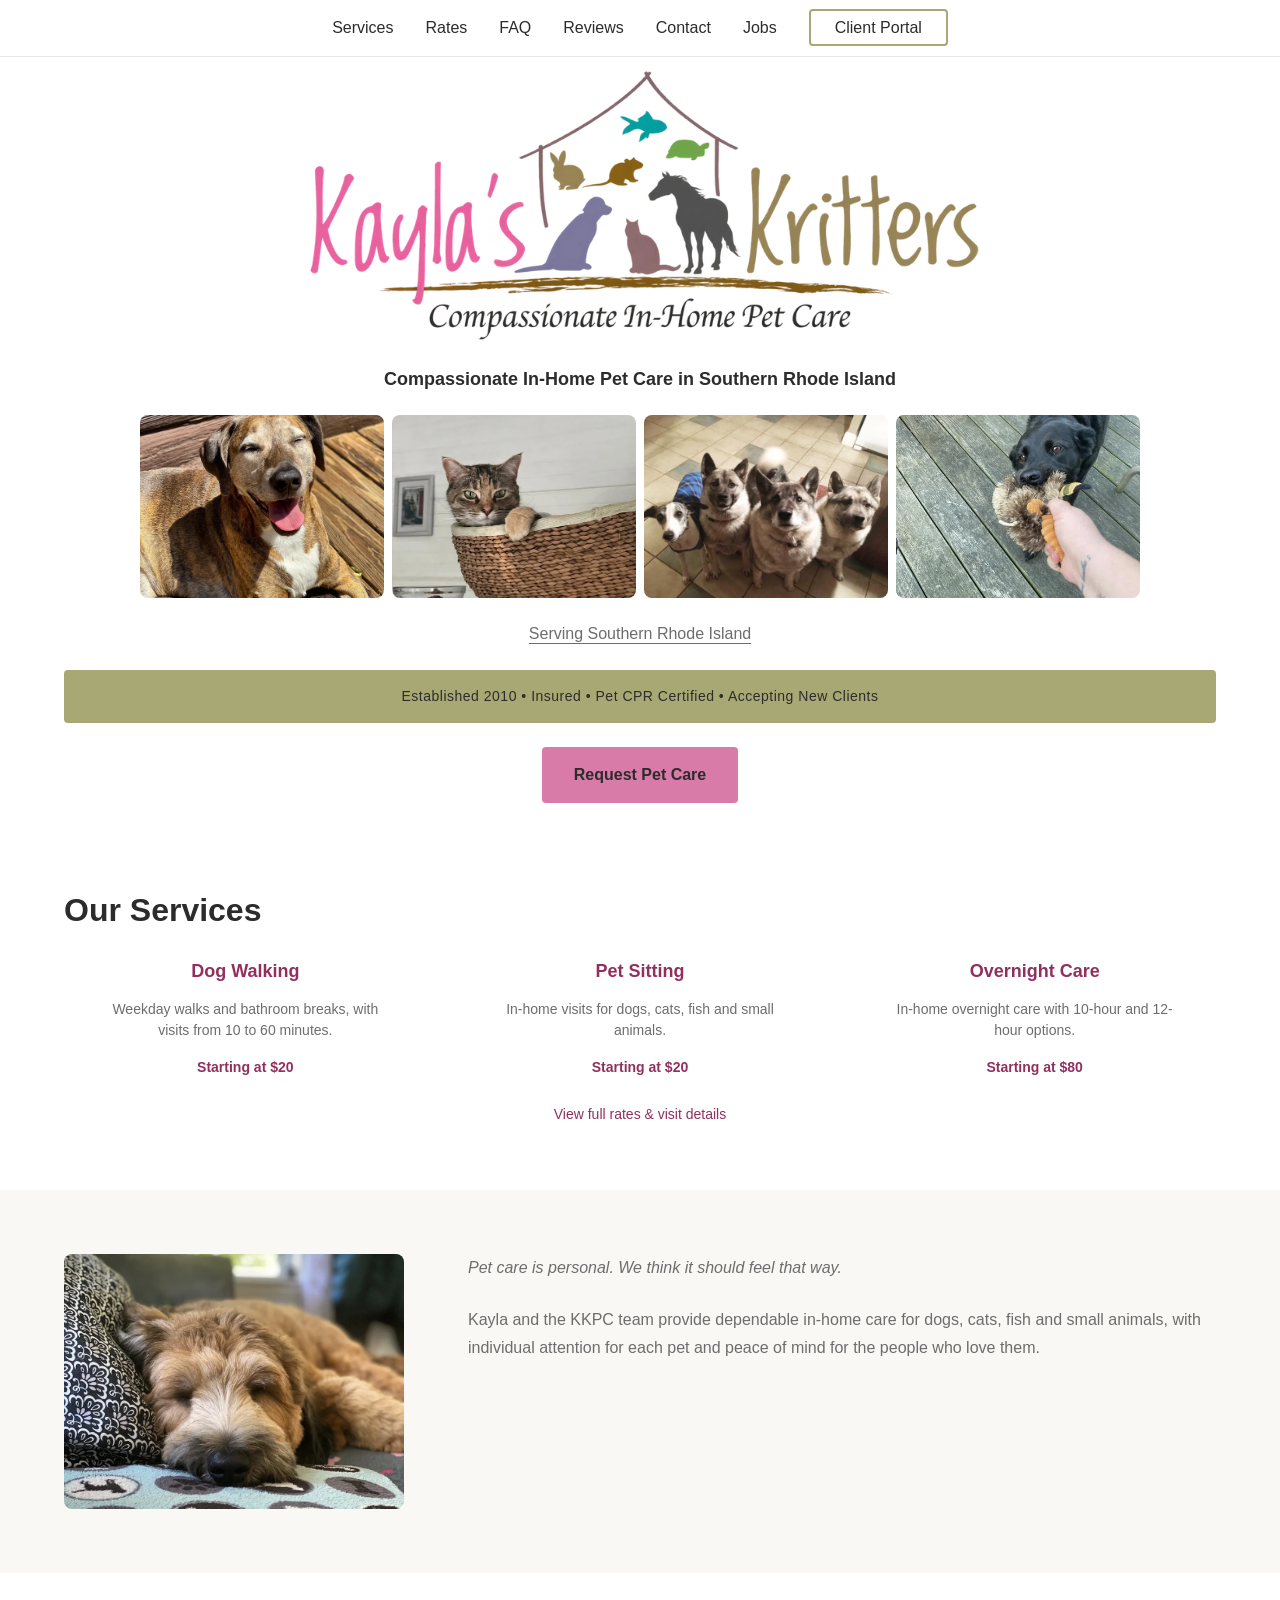
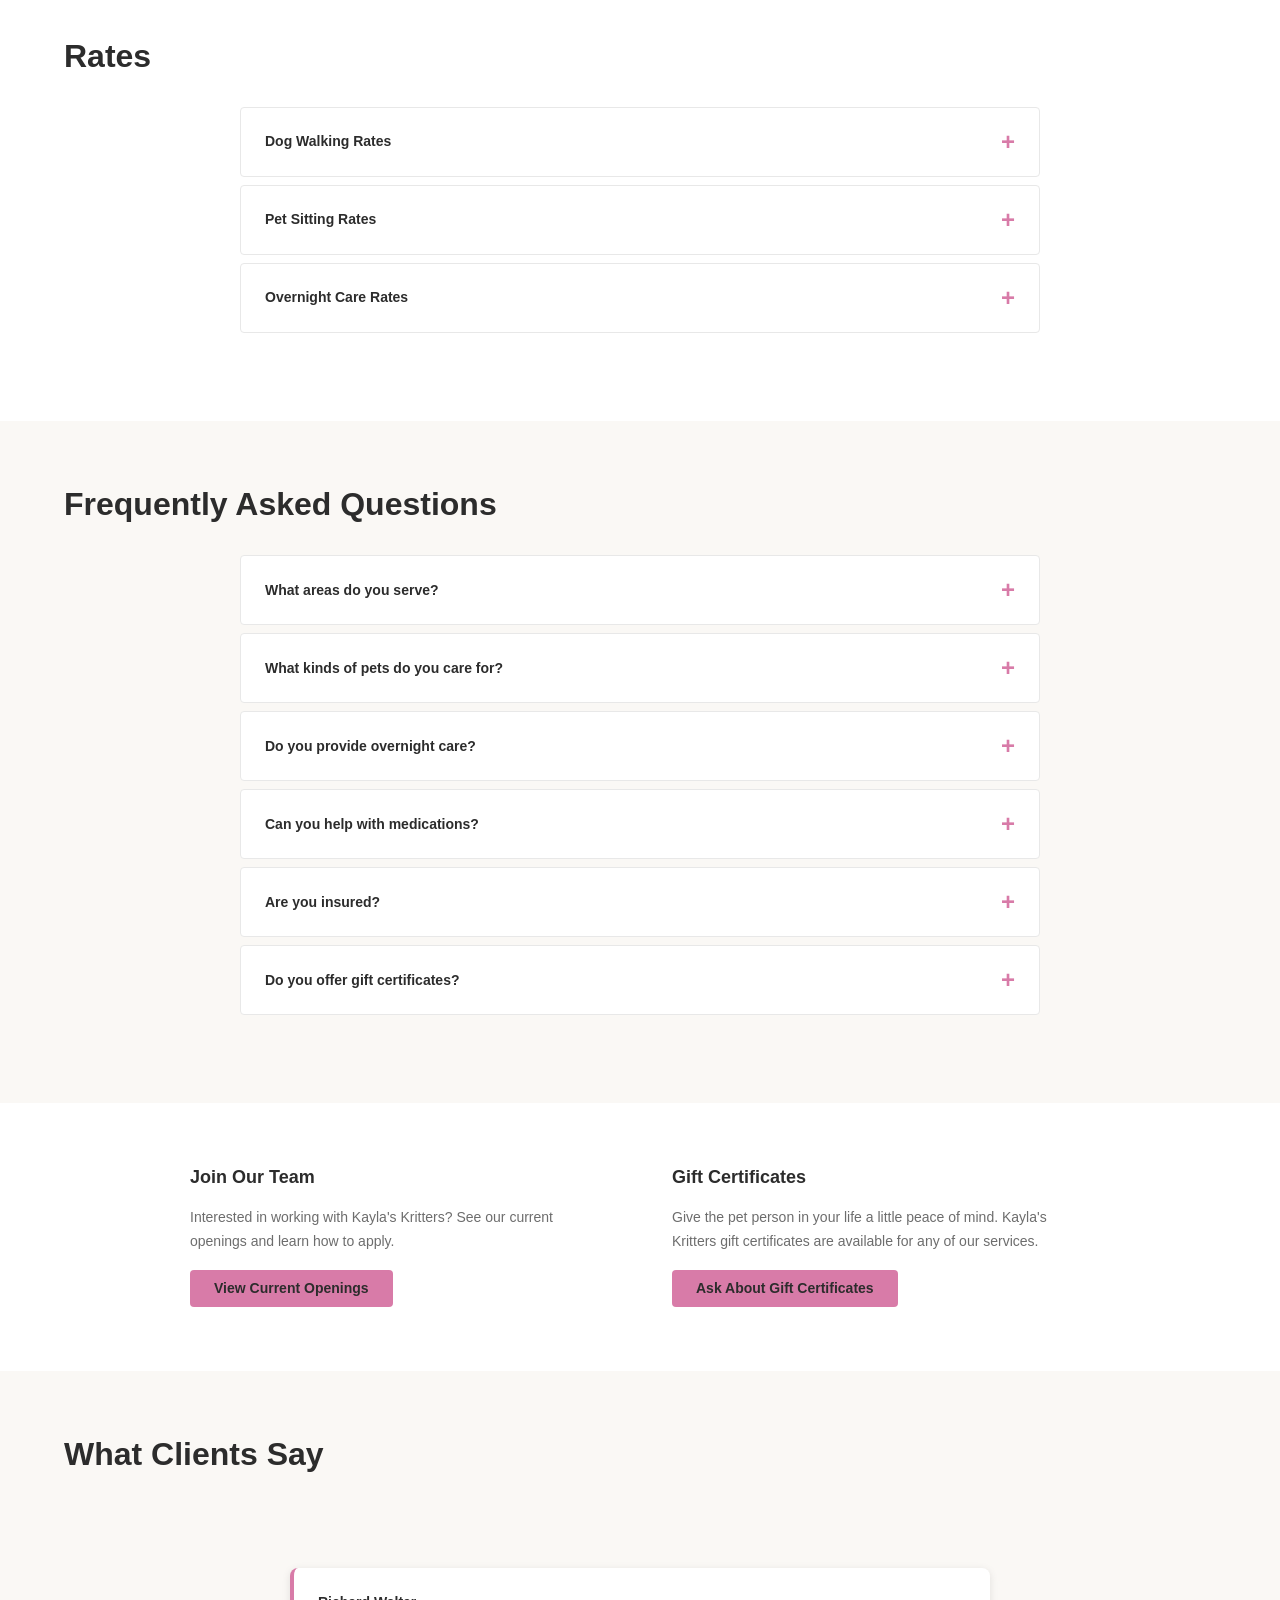
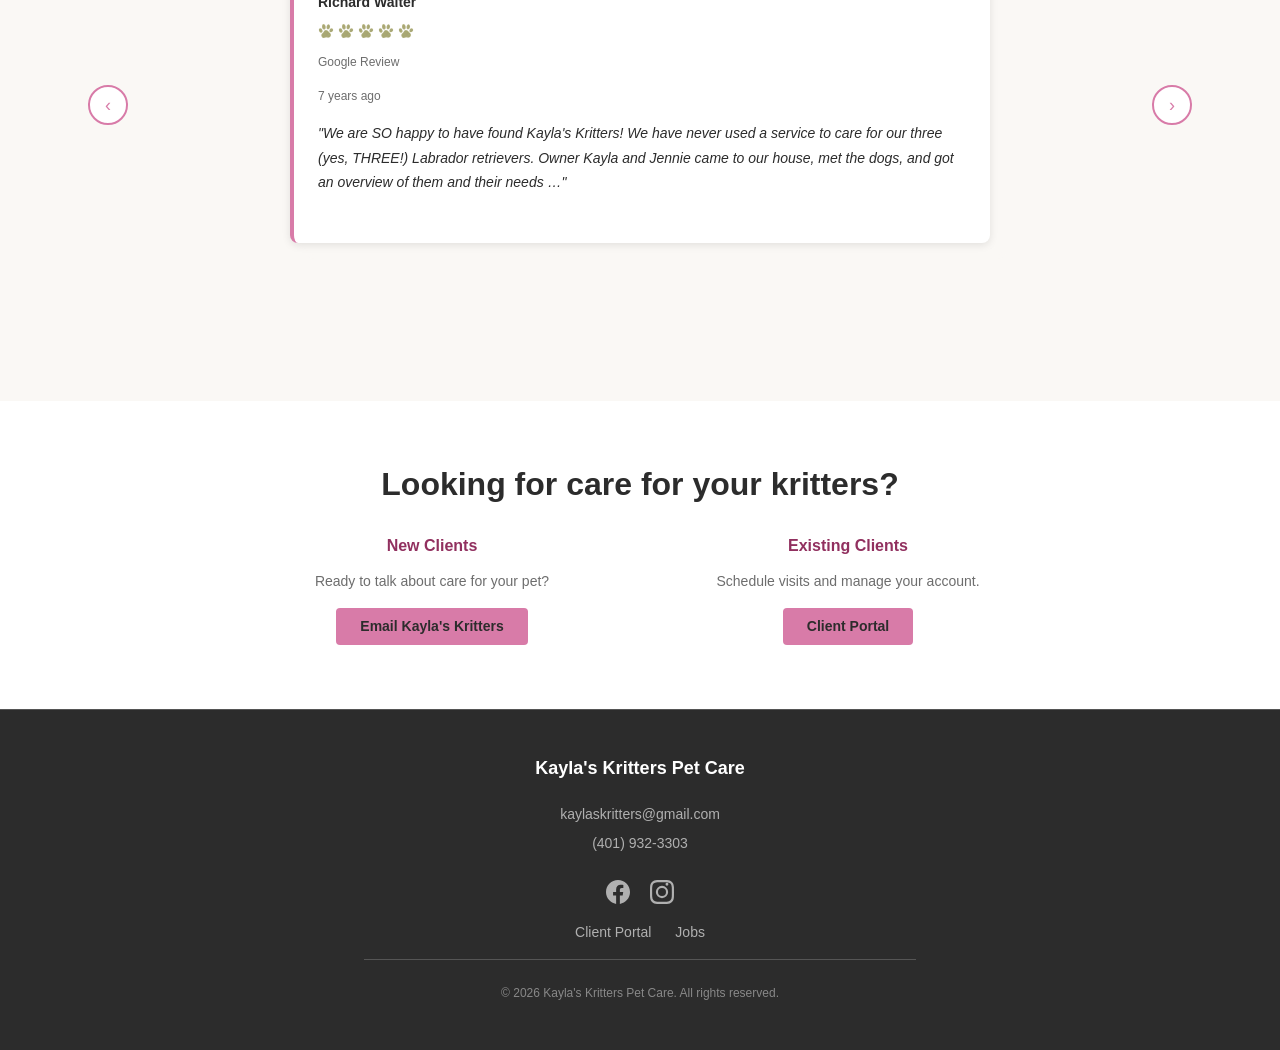
==== commit cd8c1675: "Improve SEO, performance and accessibility - Add favicons and a local-service meta description - Ser" ====
--- a/index.html
+++ b/index.html
@@ -3,7 +3,7 @@
 <head>
     <meta charset="UTF-8">
     <meta name="viewport" content="width=device-width, initial-scale=1.0">
-    <meta name="description" content="Kayla's Kritters Pet Care - Compassionate in-home pet care serving Southern Rhode Island since 2010. Insured and CPR certified.">
+    <meta name="description" content="Dog walking, pet sitting and in-home overnight care in Richmond, Hope Valley, Wakefield, Kingston, Charlestown and West Kingston, RI. Contact Kayla's Kritters.">
     <meta name="theme-color" content="#D87BA8">
 
     <!-- Canonical URL -->
@@ -63,14 +63,18 @@
     </script>
 
     <title>Kayla's Kritters Pet Care | Pet Sitting & Dog Walking in Southern RI</title>
+    <link rel="icon" type="image/png" sizes="32x32" href="assets/images/favicon-32.png">
+    <link rel="icon" type="image/png" sizes="16x16" href="assets/images/favicon-16.png">
+    <link rel="apple-touch-icon" sizes="180x180" href="assets/images/favicon-180.png">
     <link rel="stylesheet" href="css/styles.css">
 </head>
 <body>
+    <a class="skip-link" href="#main-content">Skip to main content</a>
     <!-- Header & Navigation -->
     <header class="header">
         <div class="container">
             <div class="header__wrapper">
-                <nav class="nav">
+                <nav class="nav" id="site-navigation" aria-label="Primary navigation">
                     <ul class="nav__list">
                         <li><a href="#services" class="nav__link">Services</a></li>
                         <li><a href="#rates" class="nav__link">Rates</a></li>
@@ -81,7 +85,7 @@
                         <li><a href="https://www.timetopet.com/portal/kaylas-kritters-pet-care" class="btn-portal" target="_blank" rel="noopener noreferrer">Client Portal</a></li>
                     </ul>
                 </nav>
-                <button class="hamburger" aria-label="Toggle navigation menu" aria-expanded="false">
+                <button class="hamburger" aria-label="Toggle navigation menu" aria-controls="site-navigation" aria-expanded="false">
                     <span></span>
                     <span></span>
                     <span></span>
@@ -90,27 +94,28 @@
         </div>
     </header>
 
+    <main id="main-content" tabindex="-1">
     <!-- Brand & Opening Composition -->
     <div class="brand-area">
         <div class="container">
             <div class="brand-logo">
-                <img src="assets/images/kkpclogotransparent.png" alt="Kayla's Kritters Pet Care - Compassionate In-Home Pet Care">
+                <img src="assets/images/kkpclogotransparent.webp" width="900" height="360" fetchpriority="high" alt="Kayla's Kritters Pet Care - Compassionate In-Home Pet Care">
             </div>
 
             <h1 style="font-size: var(--font-size-lg); text-align: center; margin: var(--space-md) 0 var(--space-lg) 0; color: var(--color-text-dark); font-weight: var(--font-weight-semibold);">Compassionate In-Home Pet Care in Southern Rhode Island</h1>
 
             <div class="photo-ribbon">
                 <div class="ribbon-item">
-                    <img src="assets/images/dog-happy-deck.jpg" alt="Happy dog">
+                    <img src="assets/images/dog-happy-deck.webp" width="600" height="600" alt="Happy dog">
                 </div>
                 <div class="ribbon-item">
-                    <img src="assets/images/cat-in-basket.jpg" alt="Cat">
+                    <img src="assets/images/cat-in-basket.webp" width="600" height="600" alt="Cat resting in a basket">
                 </div>
                 <div class="ribbon-item">
-                    <img src="assets/images/dogs-play-group.jpg" alt="Dogs playing">
+                    <img src="assets/images/dogs-play-group.webp" width="600" height="446" alt="Dogs playing">
                 </div>
                 <div class="ribbon-item">
-                    <img src="assets/images/489220391_9505413869542346_6353262574758701948_n.jpg" alt="Dog and owner">
+                    <img src="assets/images/489220391_9505413869542346_6353262574758701948_n.webp" width="450" height="600" alt="Dog with a person">
                 </div>
             </div>
 
@@ -155,14 +160,17 @@
             <div class="services-grid">
                 <div class="service-item">
                     <h3>Dog Walking</h3>
+                    <p>Weekday walks and bathroom breaks, with visits from 10 to 60 minutes.</p>
                     <span class="service-price">Starting at $20</span>
                 </div>
                 <div class="service-item">
                     <h3>Pet Sitting</h3>
+                    <p>In-home visits for dogs, cats, fish and small animals.</p>
                     <span class="service-price">Starting at $20</span>
                 </div>
                 <div class="service-item">
                     <h3>Overnight Care</h3>
+                    <p>In-home overnight care with 10-hour and 12-hour options.</p>
                     <span class="service-price">Starting at $80</span>
                 </div>
             </div>
@@ -175,9 +183,10 @@
     <!-- About Section -->
     <section id="about" class="about">
         <div class="container">
+            <h2 class="visually-hidden">About Kayla's Kritters Pet Care</h2>
             <div class="about-content">
                 <div class="about-image">
-                    <img src="assets/images/dog-on-blanket.jpg" alt="Dog relaxing indoors">
+                    <img src="assets/images/dog-on-blanket.webp" width="900" height="900" loading="lazy" alt="Dog relaxing indoors">
                 </div>
                 <div class="about-text">
                     <p>Pet care is personal. We think it should feel that way.</p>
@@ -328,6 +337,7 @@
     <!-- Gift Certificates -->
     <section id="jobs-and-gifts">
         <div class="container">
+            <h2 class="visually-hidden">Jobs and gift certificates</h2>
             <div class="jobs-and-gifts">
                 <div class="jobs-section">
                     <h3>Join Our Team</h3>
@@ -354,11 +364,11 @@
                     <div class="review-item">
                         <p class="review-author">Richard Walter</p>
                         <div class="review-rating" aria-label="5 out of 5 stars">
-                            <img src="assets/images/single paw print (1).png" alt="" class="review-paw" aria-hidden="true">
-                            <img src="assets/images/single paw print (1).png" alt="" class="review-paw" aria-hidden="true">
-                            <img src="assets/images/single paw print (1).png" alt="" class="review-paw" aria-hidden="true">
-                            <img src="assets/images/single paw print (1).png" alt="" class="review-paw" aria-hidden="true">
-                            <img src="assets/images/single paw print (1).png" alt="" class="review-paw" aria-hidden="true">
+                            <img src="assets/images/review-paw.webp" width="32" height="40" alt="" class="review-paw" aria-hidden="true">
+                            <img src="assets/images/review-paw.webp" width="32" height="40" alt="" class="review-paw" aria-hidden="true">
+                            <img src="assets/images/review-paw.webp" width="32" height="40" alt="" class="review-paw" aria-hidden="true">
+                            <img src="assets/images/review-paw.webp" width="32" height="40" alt="" class="review-paw" aria-hidden="true">
+                            <img src="assets/images/review-paw.webp" width="32" height="40" alt="" class="review-paw" aria-hidden="true">
                         </div>
                         <p class="review-source">Google Review</p>
                         <p class="review-date">7 years ago</p>
@@ -369,11 +379,11 @@
                     <div class="review-item">
                         <p class="review-author">Angela Kessler</p>
                         <div class="review-rating" aria-label="5 out of 5 stars">
-                            <img src="assets/images/single paw print (1).png" alt="" class="review-paw" aria-hidden="true">
-                            <img src="assets/images/single paw print (1).png" alt="" class="review-paw" aria-hidden="true">
-                            <img src="assets/images/single paw print (1).png" alt="" class="review-paw" aria-hidden="true">
-                            <img src="assets/images/single paw print (1).png" alt="" class="review-paw" aria-hidden="true">
-                            <img src="assets/images/single paw print (1).png" alt="" class="review-paw" aria-hidden="true">
+                            <img src="assets/images/review-paw.webp" width="32" height="40" alt="" class="review-paw" aria-hidden="true">
+                            <img src="assets/images/review-paw.webp" width="32" height="40" alt="" class="review-paw" aria-hidden="true">
+                            <img src="assets/images/review-paw.webp" width="32" height="40" alt="" class="review-paw" aria-hidden="true">
+                            <img src="assets/images/review-paw.webp" width="32" height="40" alt="" class="review-paw" aria-hidden="true">
+                            <img src="assets/images/review-paw.webp" width="32" height="40" alt="" class="review-paw" aria-hidden="true">
                         </div>
                         <p class="review-source">Google Review</p>
                         <p class="review-date">7 years ago</p>
@@ -384,11 +394,11 @@
                     <div class="review-item">
                         <p class="review-author">Desiree Dugan</p>
                         <div class="review-rating" aria-label="5 out of 5 stars">
-                            <img src="assets/images/single paw print (1).png" alt="" class="review-paw" aria-hidden="true">
-                            <img src="assets/images/single paw print (1).png" alt="" class="review-paw" aria-hidden="true">
-                            <img src="assets/images/single paw print (1).png" alt="" class="review-paw" aria-hidden="true">
-                            <img src="assets/images/single paw print (1).png" alt="" class="review-paw" aria-hidden="true">
-                            <img src="assets/images/single paw print (1).png" alt="" class="review-paw" aria-hidden="true">
+                            <img src="assets/images/review-paw.webp" width="32" height="40" alt="" class="review-paw" aria-hidden="true">
+                            <img src="assets/images/review-paw.webp" width="32" height="40" alt="" class="review-paw" aria-hidden="true">
+                            <img src="assets/images/review-paw.webp" width="32" height="40" alt="" class="review-paw" aria-hidden="true">
+                            <img src="assets/images/review-paw.webp" width="32" height="40" alt="" class="review-paw" aria-hidden="true">
+                            <img src="assets/images/review-paw.webp" width="32" height="40" alt="" class="review-paw" aria-hidden="true">
                         </div>
                         <p class="review-source">Google Review</p>
                         <p class="review-date">9 years ago</p>
@@ -399,11 +409,11 @@
                     <div class="review-item">
                         <p class="review-author">Terri F</p>
                         <div class="review-rating" aria-label="5 out of 5 stars">
-                            <img src="assets/images/single paw print (1).png" alt="" class="review-paw" aria-hidden="true">
-                            <img src="assets/images/single paw print (1).png" alt="" class="review-paw" aria-hidden="true">
-                            <img src="assets/images/single paw print (1).png" alt="" class="review-paw" aria-hidden="true">
-                            <img src="assets/images/single paw print (1).png" alt="" class="review-paw" aria-hidden="true">
-                            <img src="assets/images/single paw print (1).png" alt="" class="review-paw" aria-hidden="true">
+                            <img src="assets/images/review-paw.webp" width="32" height="40" alt="" class="review-paw" aria-hidden="true">
+                            <img src="assets/images/review-paw.webp" width="32" height="40" alt="" class="review-paw" aria-hidden="true">
+                            <img src="assets/images/review-paw.webp" width="32" height="40" alt="" class="review-paw" aria-hidden="true">
+                            <img src="assets/images/review-paw.webp" width="32" height="40" alt="" class="review-paw" aria-hidden="true">
+                            <img src="assets/images/review-paw.webp" width="32" height="40" alt="" class="review-paw" aria-hidden="true">
                         </div>
                         <p class="review-source">Google Review</p>
                         <p class="review-date">6 years ago</p>
@@ -414,11 +424,11 @@
                     <div class="review-item">
                         <p class="review-author">Sara W</p>
                         <div class="review-rating" aria-label="5 out of 5 stars">
-                            <img src="assets/images/single paw print (1).png" alt="" class="review-paw" aria-hidden="true">
-                            <img src="assets/images/single paw print (1).png" alt="" class="review-paw" aria-hidden="true">
-                            <img src="assets/images/single paw print (1).png" alt="" class="review-paw" aria-hidden="true">
-                            <img src="assets/images/single paw print (1).png" alt="" class="review-paw" aria-hidden="true">
-                            <img src="assets/images/single paw print (1).png" alt="" class="review-paw" aria-hidden="true">
+                            <img src="assets/images/review-paw.webp" width="32" height="40" alt="" class="review-paw" aria-hidden="true">
+                            <img src="assets/images/review-paw.webp" width="32" height="40" alt="" class="review-paw" aria-hidden="true">
+                            <img src="assets/images/review-paw.webp" width="32" height="40" alt="" class="review-paw" aria-hidden="true">
+                            <img src="assets/images/review-paw.webp" width="32" height="40" alt="" class="review-paw" aria-hidden="true">
+                            <img src="assets/images/review-paw.webp" width="32" height="40" alt="" class="review-paw" aria-hidden="true">
                         </div>
                         <p class="review-source">Google Review</p>
                         <p class="review-date">9 years ago</p>
@@ -429,11 +439,11 @@
                     <div class="review-item">
                         <p class="review-author">Kristen Burton-Williams</p>
                         <div class="review-rating" aria-label="5 out of 5 stars">
-                            <img src="assets/images/single paw print (1).png" alt="" class="review-paw" aria-hidden="true">
-                            <img src="assets/images/single paw print (1).png" alt="" class="review-paw" aria-hidden="true">
-                            <img src="assets/images/single paw print (1).png" alt="" class="review-paw" aria-hidden="true">
-                            <img src="assets/images/single paw print (1).png" alt="" class="review-paw" aria-hidden="true">
-                            <img src="assets/images/single paw print (1).png" alt="" class="review-paw" aria-hidden="true">
+                            <img src="assets/images/review-paw.webp" width="32" height="40" alt="" class="review-paw" aria-hidden="true">
+                            <img src="assets/images/review-paw.webp" width="32" height="40" alt="" class="review-paw" aria-hidden="true">
+                            <img src="assets/images/review-paw.webp" width="32" height="40" alt="" class="review-paw" aria-hidden="true">
+                            <img src="assets/images/review-paw.webp" width="32" height="40" alt="" class="review-paw" aria-hidden="true">
+                            <img src="assets/images/review-paw.webp" width="32" height="40" alt="" class="review-paw" aria-hidden="true">
                         </div>
                         <p class="review-source">Google Review</p>
                         <p class="review-date">6 years ago</p>
@@ -443,11 +453,11 @@
                     <div class="review-item">
                         <p class="review-author">Sonia Ott</p>
                         <div class="review-rating" aria-label="5 out of 5 stars">
-                            <img src="assets/images/single paw print (1).png" alt="" class="review-paw" aria-hidden="true">
-                            <img src="assets/images/single paw print (1).png" alt="" class="review-paw" aria-hidden="true">
-                            <img src="assets/images/single paw print (1).png" alt="" class="review-paw" aria-hidden="true">
-                            <img src="assets/images/single paw print (1).png" alt="" class="review-paw" aria-hidden="true">
-                            <img src="assets/images/single paw print (1).png" alt="" class="review-paw" aria-hidden="true">
+                            <img src="assets/images/review-paw.webp" width="32" height="40" alt="" class="review-paw" aria-hidden="true">
+                            <img src="assets/images/review-paw.webp" width="32" height="40" alt="" class="review-paw" aria-hidden="true">
+                            <img src="assets/images/review-paw.webp" width="32" height="40" alt="" class="review-paw" aria-hidden="true">
+                            <img src="assets/images/review-paw.webp" width="32" height="40" alt="" class="review-paw" aria-hidden="true">
+                            <img src="assets/images/review-paw.webp" width="32" height="40" alt="" class="review-paw" aria-hidden="true">
                         </div>
                         <p class="review-source">Google Review</p>
                         <p class="review-date">7 years ago</p>
@@ -499,6 +509,8 @@
             </div>
         </div>
     </section>
+
+    </main>
 
     <!-- Footer -->
     <footer class="footer">
@@ -536,7 +548,7 @@
 
     <!-- Back to Top Paw Trail -->
     <button id="back-to-top" class="back-to-top" aria-label="Back to top">
-        <img src="assets/images/Untitled design (8).png" alt="" aria-hidden="true" class="paw-trail">
+        <img src="assets/images/back-to-top-paw.webp" width="120" height="150" alt="" aria-hidden="true" class="paw-trail">
     </button>
 
     <script src="js/main.js"></script>
--- a/css/styles.css
+++ b/css/styles.css
@@ -113,13 +113,46 @@
 }
 
 a {
-    color: var(--color-primary);
+    color: #91305f;
     text-decoration: none;
     transition: color var(--transition-fast);
 }
 
 a:hover {
-    color: #c86597;
+    color: #76264d;
+}
+
+a:focus-visible,
+button:focus-visible,
+summary:focus-visible {
+    outline: 3px solid #76264d;
+    outline-offset: 3px;
+}
+
+.skip-link {
+    position: absolute;
+    top: -100px;
+    left: var(--space-md);
+    z-index: 1000;
+    padding: var(--space-sm) var(--space-md);
+    background: var(--color-bg-white);
+    color: var(--color-text-dark);
+}
+
+.skip-link:focus {
+    top: var(--space-sm);
+}
+
+.visually-hidden {
+    position: absolute;
+    width: 1px;
+    height: 1px;
+    padding: 0;
+    margin: -1px;
+    overflow: hidden;
+    clip: rect(0, 0, 0, 0);
+    white-space: nowrap;
+    border: 0;
 }
 
 img {
@@ -185,7 +218,7 @@
 .btn-portal {
     padding: var(--space-sm) var(--space-lg);
     border: 2px solid var(--color-secondary);
-    color: var(--color-secondary);
+    color: var(--color-text-dark);
     border-radius: var(--radius-sm);
     font-weight: var(--font-weight-medium);
     transition: all var(--transition-fast);
@@ -197,7 +230,7 @@
 
 .btn-portal:hover {
     background-color: var(--color-secondary);
-    color: var(--color-text-light);
+    color: var(--color-text-dark);
 }
 
 .hamburger {
@@ -244,16 +277,17 @@
 }
 
 .brand-logo {
+    display: flex;
+    justify-content: center;
+    align-items: center;
     margin: 0 auto var(--space-lg);
-    text-align: center;
-    overflow: hidden;
-    max-height: clamp(220px, 57vw, 680px);
+    overflow: visible;
 }
 
 .brand-logo img {
-    width: min(85vw, 1400px);
+    width: min(85vw, 700px);
     height: auto;
-    transform: translateY(-16%);
+    display: block;
 }
 
 .photo-ribbon {
@@ -417,7 +451,7 @@
     display: inline-block;
     padding: var(--space-md) var(--space-xl);
     background-color: var(--color-primary);
-    color: var(--color-text-light);
+    color: var(--color-text-dark);
     border-radius: var(--radius-sm);
     font-weight: var(--font-weight-semibold);
     transition: background-color var(--transition-fast);
@@ -482,13 +516,16 @@
 }
 
 .service-item h3 {
-    color: var(--color-primary);
+    color: #91305f;
     margin-bottom: var(--space-md);
     font-size: var(--font-size-lg);
 }
 
 .service-item p {
-    display: none;
+    color: var(--color-text-muted);
+    font-size: var(--font-size-sm);
+    max-width: 280px;
+    margin: 0 auto var(--space-sm);
 }
 
 .service-price {
@@ -501,7 +538,7 @@
 .service-item:nth-child(2) .service-price,
 .service-item:nth-child(3) .service-price {
     font-weight: var(--font-weight-semibold);
-    color: var(--color-primary);
+    color: #91305f;
 }
 
 .service-item:nth-child(4) .service-price {
@@ -632,7 +669,7 @@
 
 .rate-price {
     font-weight: var(--font-weight-semibold);
-    color: var(--color-primary);
+    color: #91305f;
     flex-shrink: 0;
     margin-left: var(--space-lg);
 }
@@ -673,8 +710,9 @@
 
 .job-title {
     font-weight: var(--font-weight-semibold);
-    color: var(--color-primary);
+    color: #91305f;
     margin-bottom: var(--space-sm);
+    font-size: var(--font-size-lg);
 }
 
 .job-detail {
@@ -696,7 +734,7 @@
     display: inline-block;
     padding: var(--space-sm) var(--space-lg);
     background-color: var(--color-primary);
-    color: var(--color-text-light);
+    color: var(--color-text-dark);
     border-radius: var(--radius-sm);
     font-weight: var(--font-weight-semibold);
     font-size: var(--font-size-sm);
@@ -864,7 +902,7 @@
 
 .carousel-btn:hover {
     background-color: var(--color-primary);
-    color: var(--color-bg-white);
+    color: var(--color-text-dark);
     box-shadow: 0 2px 8px rgba(216, 123, 168, 0.3);
 }
 
@@ -916,7 +954,7 @@
 
 .journey-item h3 {
     margin-bottom: var(--space-md);
-    color: var(--color-primary);
+    color: #91305f;
     font-size: var(--font-size-base);
 }
 
@@ -930,7 +968,7 @@
     display: inline-block;
     padding: var(--space-sm) var(--space-lg);
     background-color: var(--color-primary);
-    color: var(--color-text-light);
+    color: var(--color-text-dark);
     border-radius: var(--radius-sm);
     font-weight: var(--font-weight-semibold);
     font-size: var(--font-size-sm);
@@ -1019,6 +1057,10 @@
 .footer-social a:focus {
     outline: 2px solid var(--color-primary);
     outline-offset: 2px;
+}
+
+.footer a:focus-visible {
+    outline-color: var(--color-text-light);
 }
 
 .footer-copyright {
@@ -1165,7 +1207,7 @@
 
 @media (max-width: 640px) {
     .brand-logo img {
-        width: min(90vw, 550px);
+        width: min(90vw, 350px);
     }
 
     .brand-supporting {
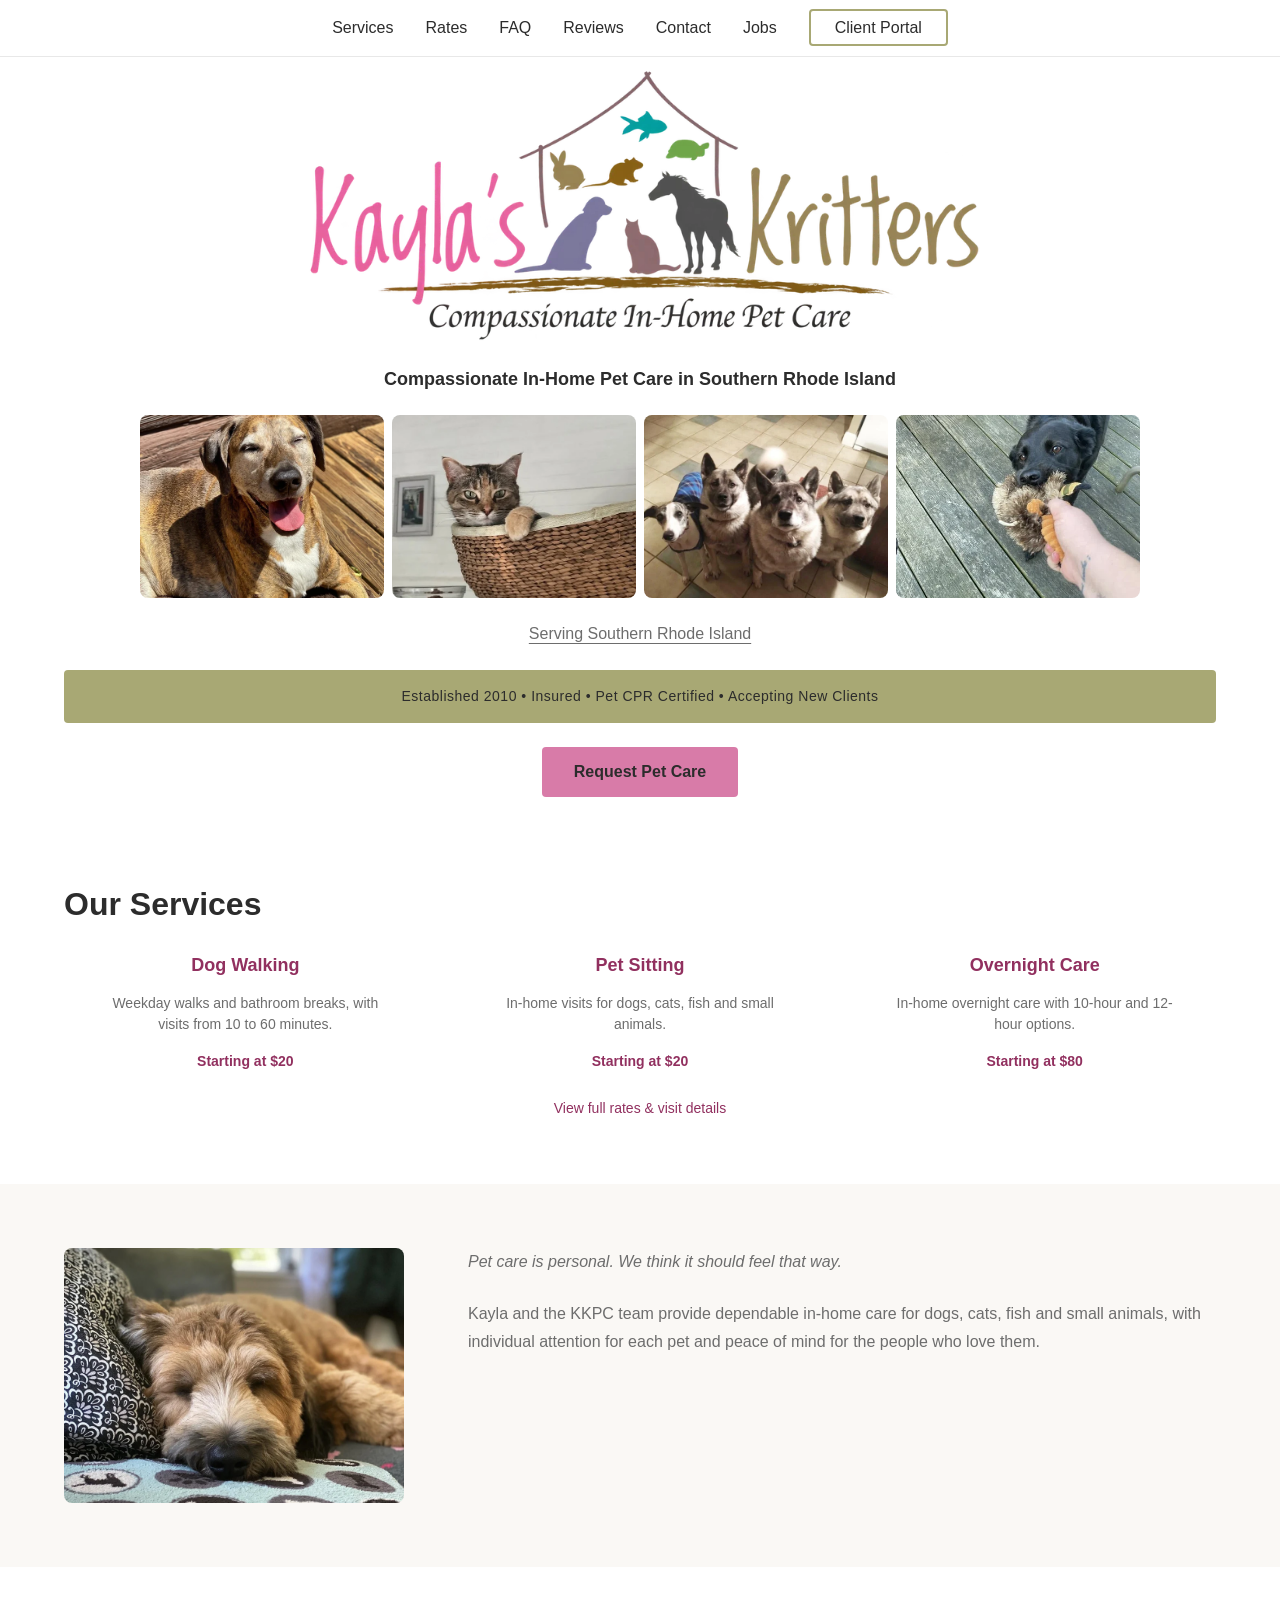
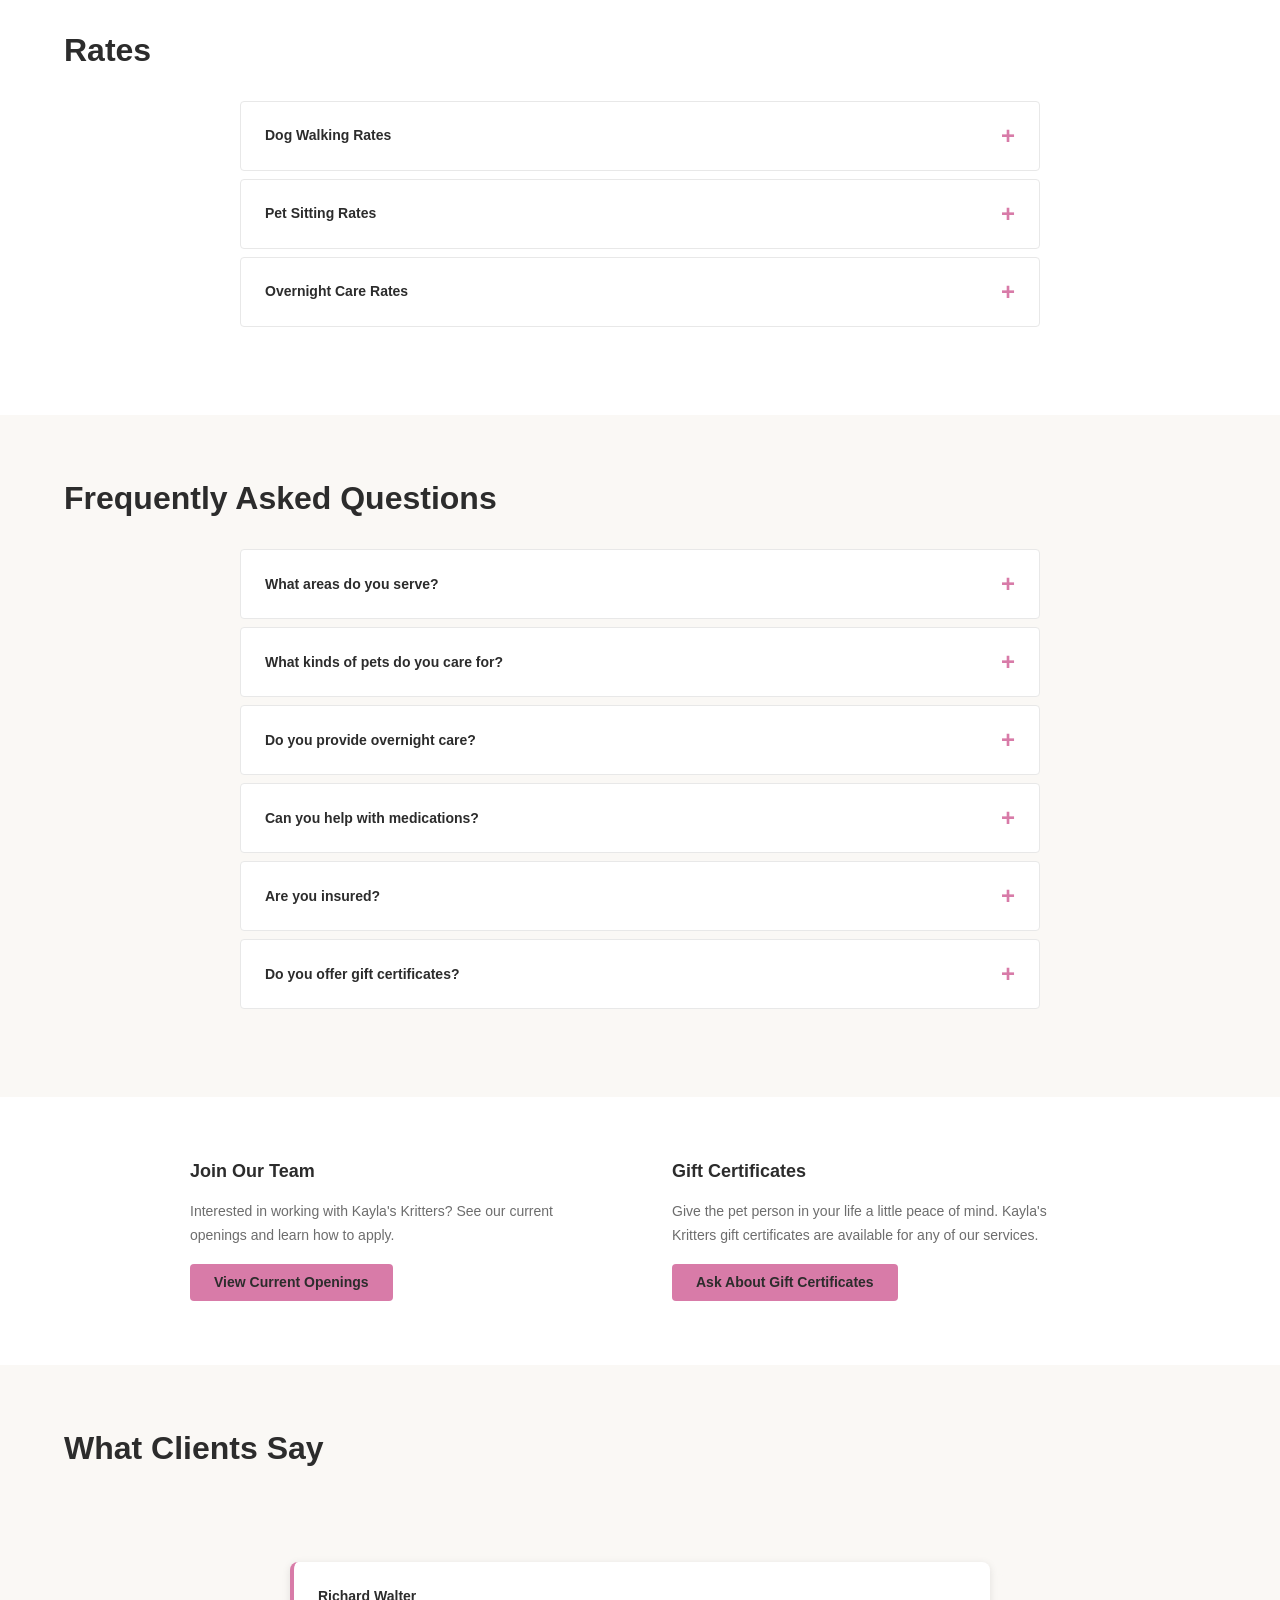
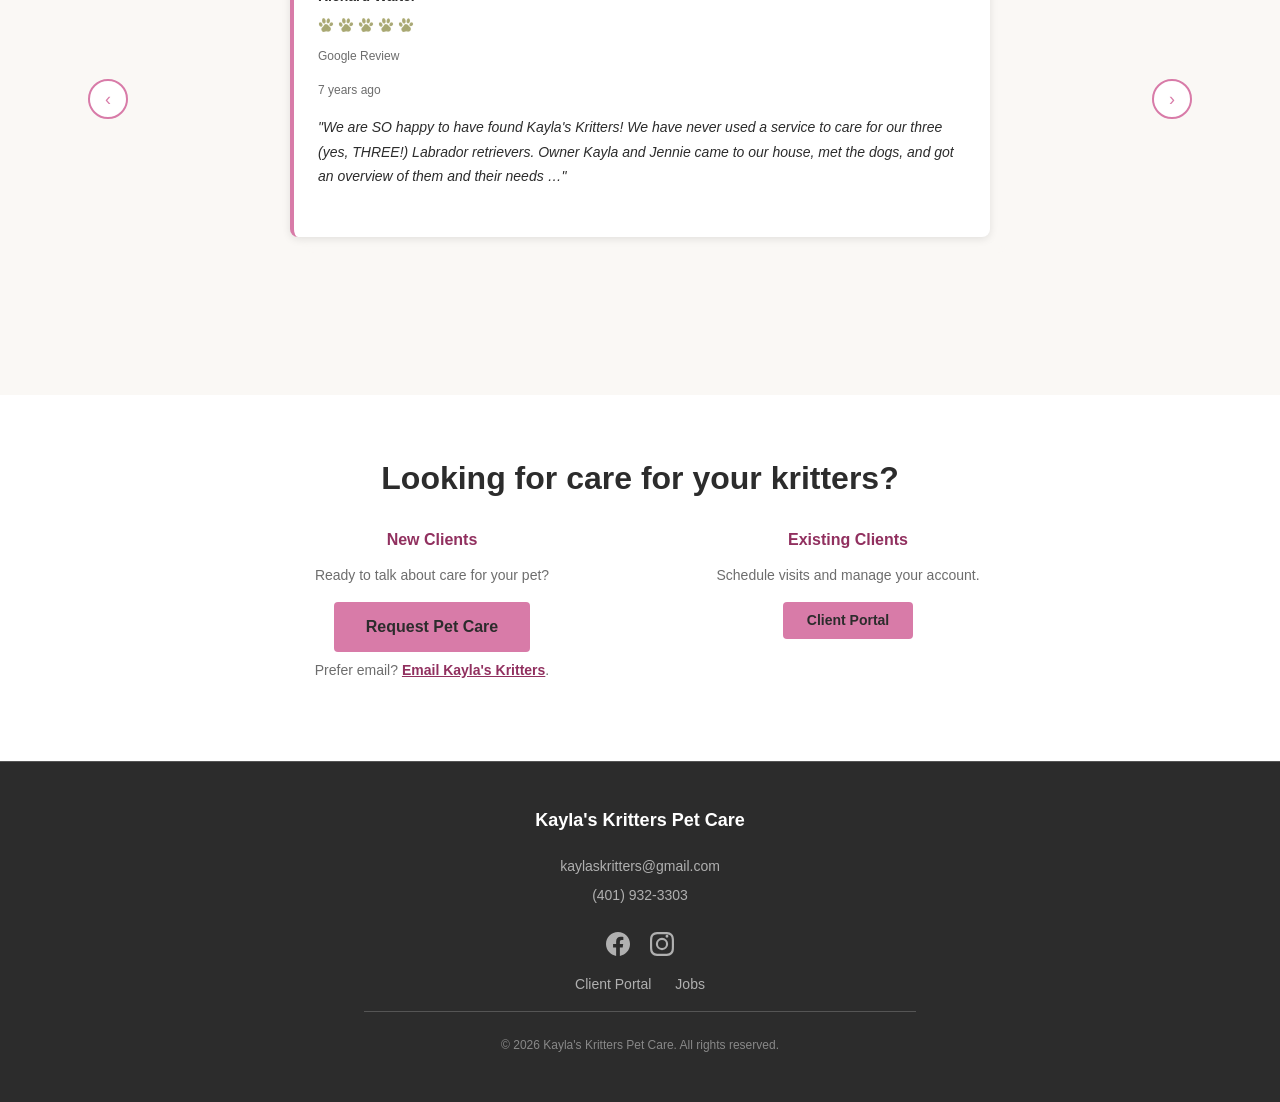
==== commit 80bba7f8: "Add Netlify pet care inquiry form" ====
--- a/index.html
+++ b/index.html
@@ -128,7 +128,7 @@
             </div>
 
             <div class="brand-cta">
-                <a href="mailto:kaylaskritters@gmail.com" class="btn-primary">Request Pet Care</a>
+                <button type="button" class="btn-primary" data-open-inquiry>Request Pet Care</button>
             </div>
         </div>
     </div>
@@ -498,7 +498,8 @@
                     <div class="journey-item">
                         <h3>New Clients</h3>
                         <p>Ready to talk about care for your pet?</p>
-                        <a href="mailto:kaylaskritters@gmail.com" class="btn-primary">Email Kayla's Kritters</a>
+                        <button type="button" class="btn-primary" data-open-inquiry>Request Pet Care</button>
+                        <p class="inquiry-email-option">Prefer email? <a href="mailto:kaylaskritters@gmail.com">Email Kayla's Kritters</a>.</p>
                     </div>
                     <div class="journey-item">
                         <h3>Existing Clients</h3>
@@ -511,6 +512,75 @@
     </section>
 
     </main>
+
+    <dialog id="inquiry-dialog" class="inquiry-dialog" aria-labelledby="inquiry-title" aria-describedby="inquiry-intro">
+        <div class="inquiry-dialog__header">
+            <div>
+                <h2 id="inquiry-title">Request Pet Care</h2>
+                <p id="inquiry-intro">Tell us a little about the care you need. This inquiry is not a booking.</p>
+            </div>
+            <button type="button" class="inquiry-close" aria-label="Close request form">&times;</button>
+        </div>
+
+        <form id="pet-care-inquiry" name="pet-care-inquiry" method="POST" action="/" data-netlify="true" data-netlify-honeypot="bot-field">
+            <input type="hidden" name="form-name" value="pet-care-inquiry">
+            <input type="hidden" name="pets" id="inquiry-pets-summary">
+            <p class="inquiry-honeypot"><label>Leave this field blank <input type="text" name="bot-field" tabindex="-1" autocomplete="off"></label></p>
+
+            <fieldset>
+                <legend>Contact</legend>
+                <div class="inquiry-grid">
+                    <div class="inquiry-field"><label for="inquiry-name">Full name <span aria-hidden="true">*</span></label><input id="inquiry-name" name="full-name" type="text" autocomplete="name" required maxlength="120"></div>
+                    <div class="inquiry-field"><label for="inquiry-email">Email <span aria-hidden="true">*</span></label><input id="inquiry-email" name="email" type="email" autocomplete="email" required maxlength="254"></div>
+                    <div class="inquiry-field"><label for="inquiry-phone">Phone number</label><input id="inquiry-phone" name="phone" type="tel" autocomplete="tel" maxlength="40"></div>
+                    <div class="inquiry-field"><label for="inquiry-town">Town <span aria-hidden="true">*</span></label><input id="inquiry-town" name="town" type="text" autocomplete="address-level2" required maxlength="100"></div>
+                </div>
+            </fieldset>
+
+            <fieldset>
+                <legend>Care</legend>
+                <div class="inquiry-grid">
+                    <div class="inquiry-field"><label for="inquiry-service">Service requested <span aria-hidden="true">*</span></label><select id="inquiry-service" name="service" required><option value="">Choose a service</option><option>Dog Walking</option><option>Pet Sitting / Drop-in Visits</option><option>Overnight Care</option><option>Other</option></select></div>
+                    <div class="inquiry-field"><label for="inquiry-frequency">Care frequency <span aria-hidden="true">*</span></label><select id="inquiry-frequency" name="frequency" required><option value="">Choose a frequency</option><option value="one-time">One-time / Specific Dates</option><option value="recurring">Recurring / Ongoing</option><option value="unsure">Not Sure Yet</option></select></div>
+                </div>
+                <div id="inquiry-one-time" class="inquiry-conditional inquiry-grid" hidden>
+                    <div class="inquiry-field"><label for="inquiry-start">Start date <span aria-hidden="true">*</span></label><input id="inquiry-start" name="start-date" type="date"></div>
+                    <div class="inquiry-field"><label for="inquiry-end">End date <span aria-hidden="true">*</span></label><input id="inquiry-end" name="end-date" type="date"></div>
+                </div>
+                <div id="inquiry-recurring" class="inquiry-conditional inquiry-grid" hidden>
+                    <div class="inquiry-field"><label for="inquiry-preferred-start">Preferred start date</label><input id="inquiry-preferred-start" name="preferred-start-date" type="date"></div>
+                    <div class="inquiry-field"><label for="inquiry-recurring-days">Preferred days or frequency <span aria-hidden="true">*</span></label><input id="inquiry-recurring-days" name="recurring-days" type="text" maxlength="200" placeholder="For example, weekday mornings"></div>
+                </div>
+                <div id="inquiry-unsure" class="inquiry-conditional inquiry-field" hidden><label for="inquiry-date-notes">What do you know about your timing?</label><textarea id="inquiry-date-notes" name="date-notes" rows="2" maxlength="400"></textarea></div>
+            </fieldset>
+
+            <fieldset>
+                <legend>Pets</legend>
+                <div id="inquiry-pet-list">
+                    <div class="inquiry-pet" data-pet>
+                        <div class="inquiry-pet__heading"><h3>Pet 1</h3><button type="button" class="inquiry-remove-pet" hidden>Remove Pet</button></div>
+                        <div class="inquiry-grid">
+                            <div class="inquiry-field"><label for="pet-name-1">Pet name <span aria-hidden="true">*</span></label><input id="pet-name-1" data-pet-name type="text" required maxlength="100"></div>
+                            <div class="inquiry-field"><label for="pet-type-1">Pet type <span aria-hidden="true">*</span></label><input id="pet-type-1" data-pet-type type="text" required maxlength="100" placeholder="For example, dog or cat"></div>
+                        </div>
+                        <div class="inquiry-field"><label for="pet-needs-1">Medications or special care needs (brief)</label><textarea id="pet-needs-1" data-pet-needs rows="2" maxlength="500"></textarea></div>
+                    </div>
+                </div>
+                <button type="button" id="inquiry-add-pet" class="inquiry-secondary">Add Another Pet</button>
+            </fieldset>
+
+            <div class="inquiry-field"><label for="inquiry-comments">Additional comments or questions</label><textarea id="inquiry-comments" name="comments" rows="3" maxlength="1500"></textarea></div>
+            <p class="inquiry-privacy">We use your details to respond to this inquiry. Please do not include payment information or detailed medical histories. You can also <a href="mailto:kaylaskritters@gmail.com">email us directly</a>.</p>
+            <p id="inquiry-error" class="inquiry-error" role="alert" tabindex="-1" hidden></p>
+            <div class="inquiry-actions"><button type="button" class="inquiry-secondary inquiry-cancel">Cancel</button><button type="submit" class="btn-primary" id="inquiry-submit">Send Inquiry</button></div>
+        </form>
+
+        <div id="inquiry-success" class="inquiry-success" role="status" hidden>
+            <h3 tabindex="-1">Thank you for reaching out.</h3>
+            <p>Your inquiry was sent. Kayla's Kritters will review it and follow up. This is not a confirmed booking.</p>
+            <button type="button" class="btn-primary inquiry-done">Done</button>
+        </div>
+    </dialog>
 
     <!-- Footer -->
     <footer class="footer">
@@ -552,5 +622,6 @@
     </button>
 
     <script src="js/main.js"></script>
+    <script src="js/inquiry-form.js"></script>
 </body>
 </html>
--- a/css/styles.css
+++ b/css/styles.css
@@ -979,6 +979,202 @@
     background-color: #c86597;
 }
 
+.inquiry-email-option {
+    margin-top: var(--space-sm);
+}
+
+.inquiry-email-option a,
+.inquiry-privacy a {
+    background: none;
+    color: #91305f;
+    padding: 0;
+    text-decoration: underline;
+}
+
+.inquiry-email-option a:hover {
+    background: none;
+    color: #76264d;
+}
+
+dialog.inquiry-dialog {
+    width: min(92vw, 720px);
+    max-width: 720px;
+    max-height: 90vh;
+    max-height: 90dvh;
+    padding: var(--space-lg);
+    border: 1px solid var(--color-border);
+    border-radius: var(--radius-md);
+    box-shadow: 0 14px 38px rgba(0, 0, 0, 0.22);
+    overflow-y: auto;
+}
+
+.inquiry-dialog::backdrop {
+    background: rgba(0, 0, 0, 0.58);
+}
+
+.inquiry-dialog [hidden] {
+    display: none !important;
+}
+
+.inquiry-dialog__header {
+    display: flex;
+    align-items: flex-start;
+    justify-content: space-between;
+    gap: var(--space-md);
+    margin-bottom: var(--space-md);
+}
+
+.inquiry-dialog__header h2 {
+    margin-bottom: var(--space-sm);
+    font-size: var(--font-size-xl);
+}
+
+.inquiry-dialog__header p,
+.inquiry-privacy {
+    color: var(--color-text-muted);
+    font-size: var(--font-size-sm);
+}
+
+.inquiry-close {
+    flex: 0 0 36px;
+    width: 36px;
+    height: 36px;
+    border: 0;
+    border-radius: var(--radius-sm);
+    background: var(--color-bg-cream);
+    color: var(--color-text-dark);
+    font-size: var(--font-size-xl);
+    cursor: pointer;
+}
+
+.inquiry-dialog fieldset {
+    border: 0;
+    border-top: 1px solid var(--color-border);
+    padding: var(--space-md) 0;
+    margin: 0;
+    min-width: 0;
+}
+
+.inquiry-dialog legend {
+    padding-right: var(--space-sm);
+    font-weight: var(--font-weight-semibold);
+}
+
+.inquiry-grid {
+    display: grid;
+    grid-template-columns: repeat(2, minmax(0, 1fr));
+    gap: var(--space-sm) var(--space-md);
+}
+
+.inquiry-field {
+    min-width: 0;
+    margin-bottom: var(--space-sm);
+}
+
+.inquiry-field label {
+    display: block;
+    margin-bottom: var(--space-xs);
+    font-size: var(--font-size-sm);
+    font-weight: var(--font-weight-medium);
+}
+
+.inquiry-field input,
+.inquiry-field select,
+.inquiry-field textarea {
+    width: 100%;
+    min-height: 40px;
+    padding: var(--space-sm);
+    border: 1px solid #777;
+    border-radius: var(--radius-sm);
+    background: var(--color-bg-white);
+    color: var(--color-text-dark);
+    font: inherit;
+}
+
+.inquiry-field textarea {
+    resize: vertical;
+}
+
+.inquiry-conditional {
+    margin-top: var(--space-sm);
+}
+
+.inquiry-pet {
+    padding: var(--space-md);
+    margin-bottom: var(--space-md);
+    border: 1px solid var(--color-border);
+    border-radius: var(--radius-sm);
+    background: var(--color-bg-cream);
+}
+
+.inquiry-pet__heading,
+.inquiry-actions {
+    display: flex;
+    justify-content: space-between;
+    align-items: center;
+    gap: var(--space-md);
+}
+
+.inquiry-pet__heading h3 {
+    margin-bottom: var(--space-sm);
+    font-size: var(--font-size-base);
+}
+
+.inquiry-secondary,
+.inquiry-remove-pet {
+    padding: var(--space-sm) var(--space-md);
+    border: 1px solid #91305f;
+    border-radius: var(--radius-sm);
+    background: var(--color-bg-white);
+    color: #91305f;
+    font: inherit;
+    font-weight: var(--font-weight-medium);
+    cursor: pointer;
+}
+
+.inquiry-honeypot {
+    position: absolute;
+    width: 1px;
+    height: 1px;
+    margin: -1px;
+    padding: 0;
+    overflow: hidden;
+    clip: rect(0, 0, 0, 0);
+    white-space: nowrap;
+    border: 0;
+}
+
+.inquiry-error {
+    margin: var(--space-md) 0;
+    color: #a12632;
+    font-weight: var(--font-weight-semibold);
+}
+
+.inquiry-actions {
+    justify-content: flex-end;
+    margin-top: var(--space-lg);
+}
+
+.inquiry-success {
+    padding: var(--space-lg) 0;
+}
+
+.inquiry-success h3 {
+    margin-bottom: var(--space-md);
+}
+
+@media (max-width: 640px) {
+    dialog.inquiry-dialog {
+        width: calc(100vw - 24px);
+        max-height: calc(100dvh - 24px);
+        padding: var(--space-md);
+    }
+
+    .inquiry-grid {
+        grid-template-columns: 1fr;
+    }
+}
+
 /* ===========================
    Footer
    =========================== */
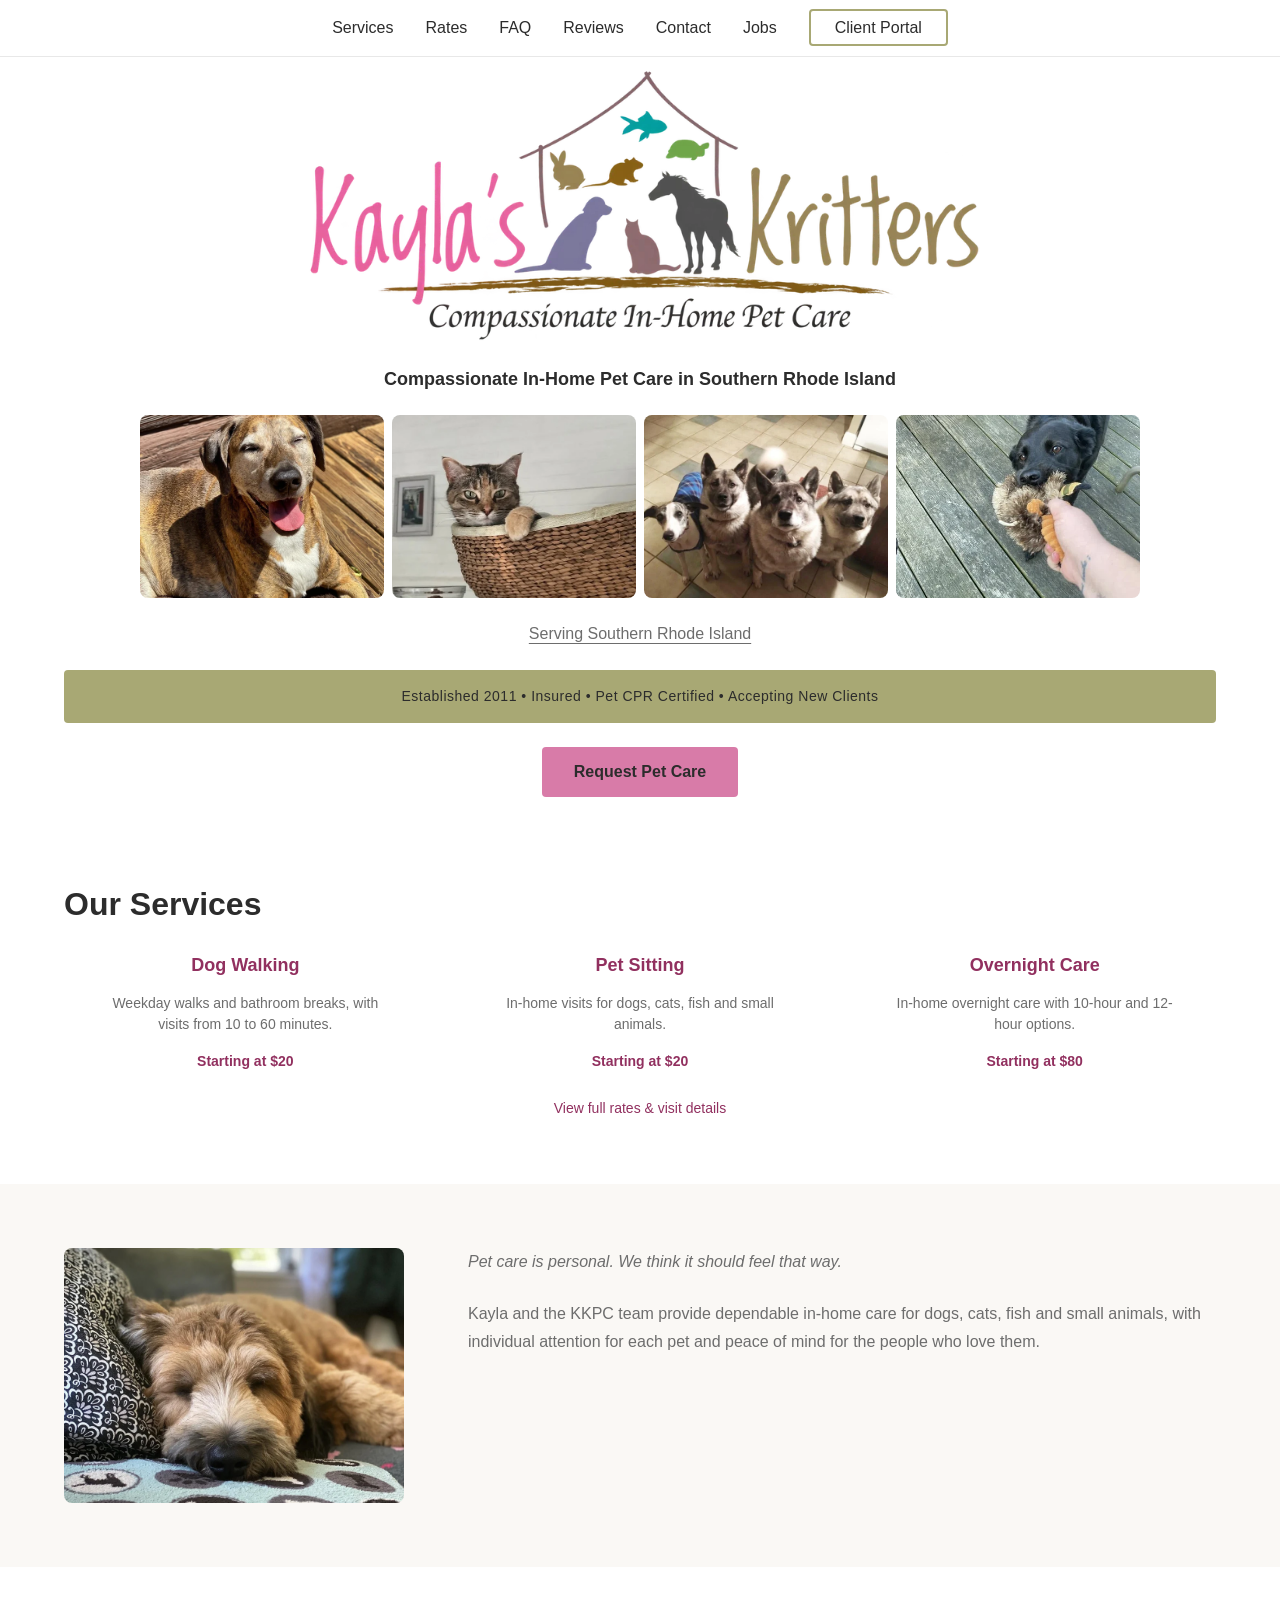
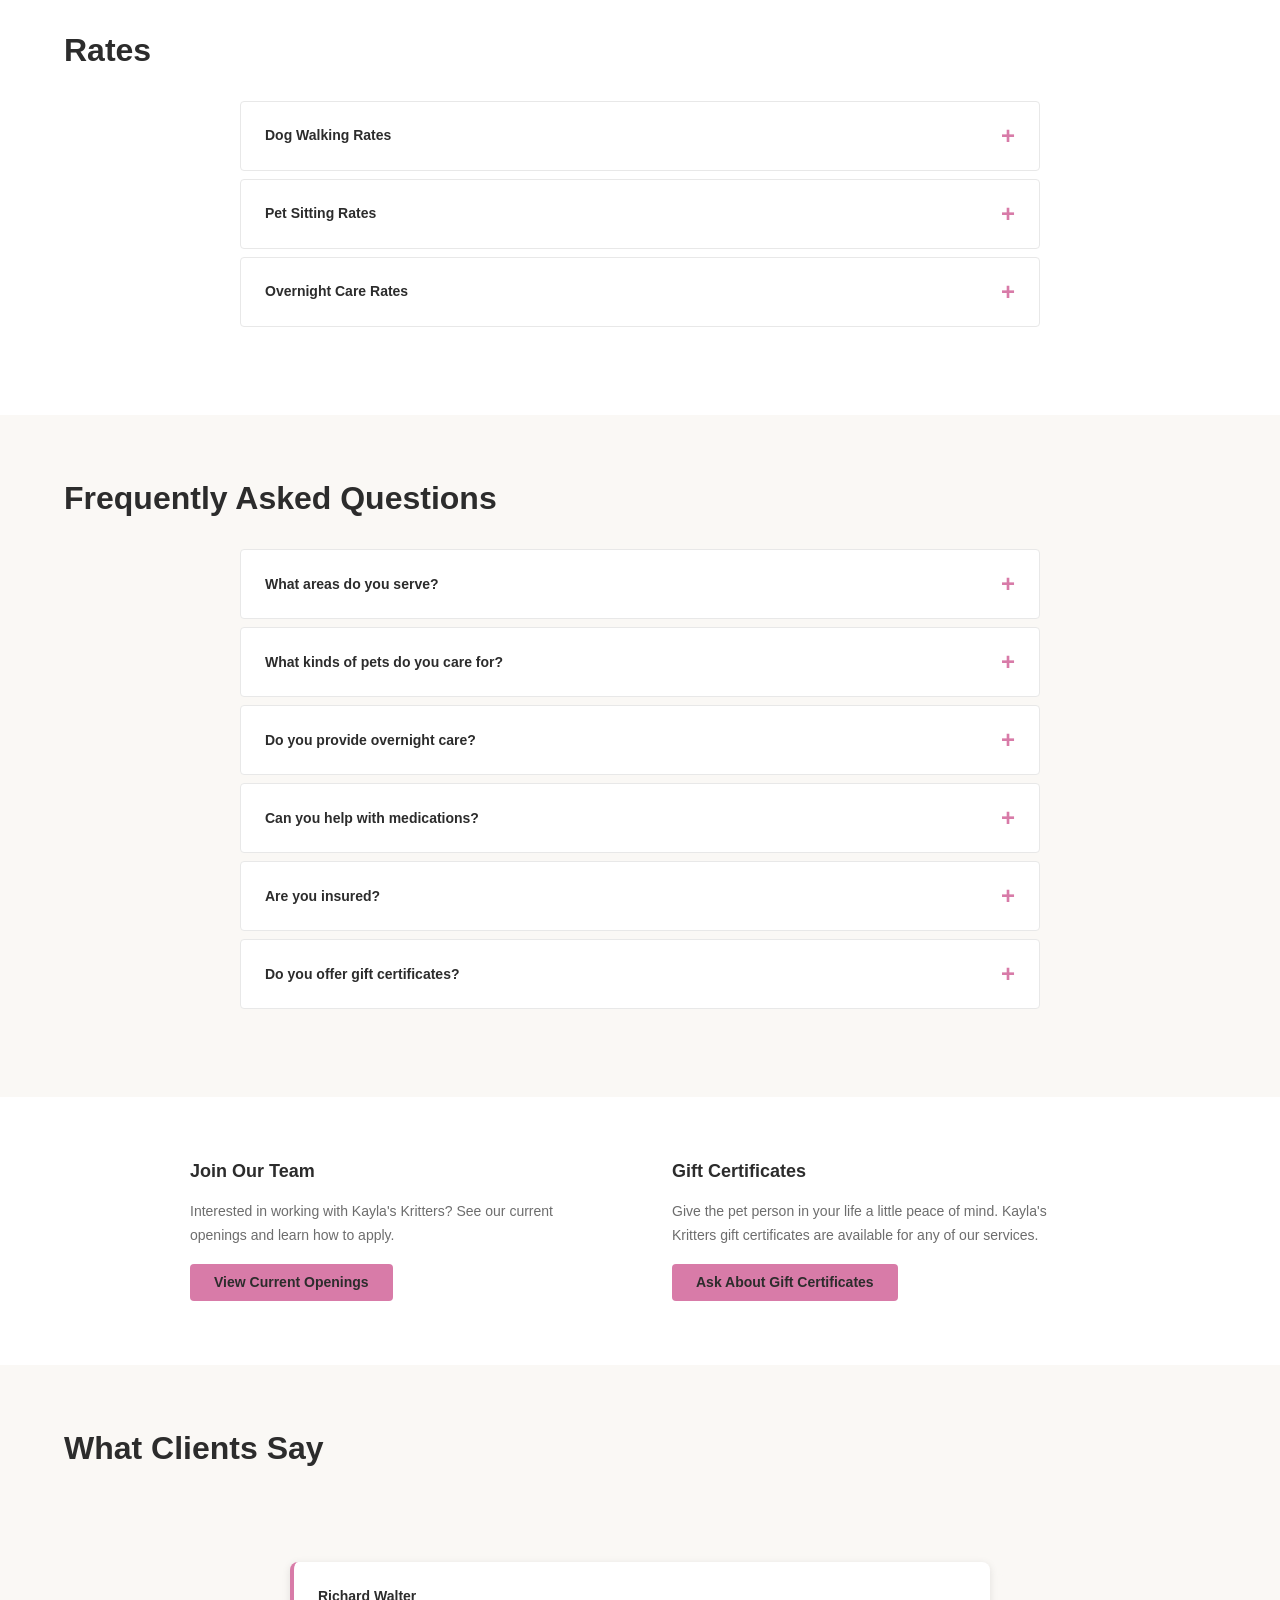
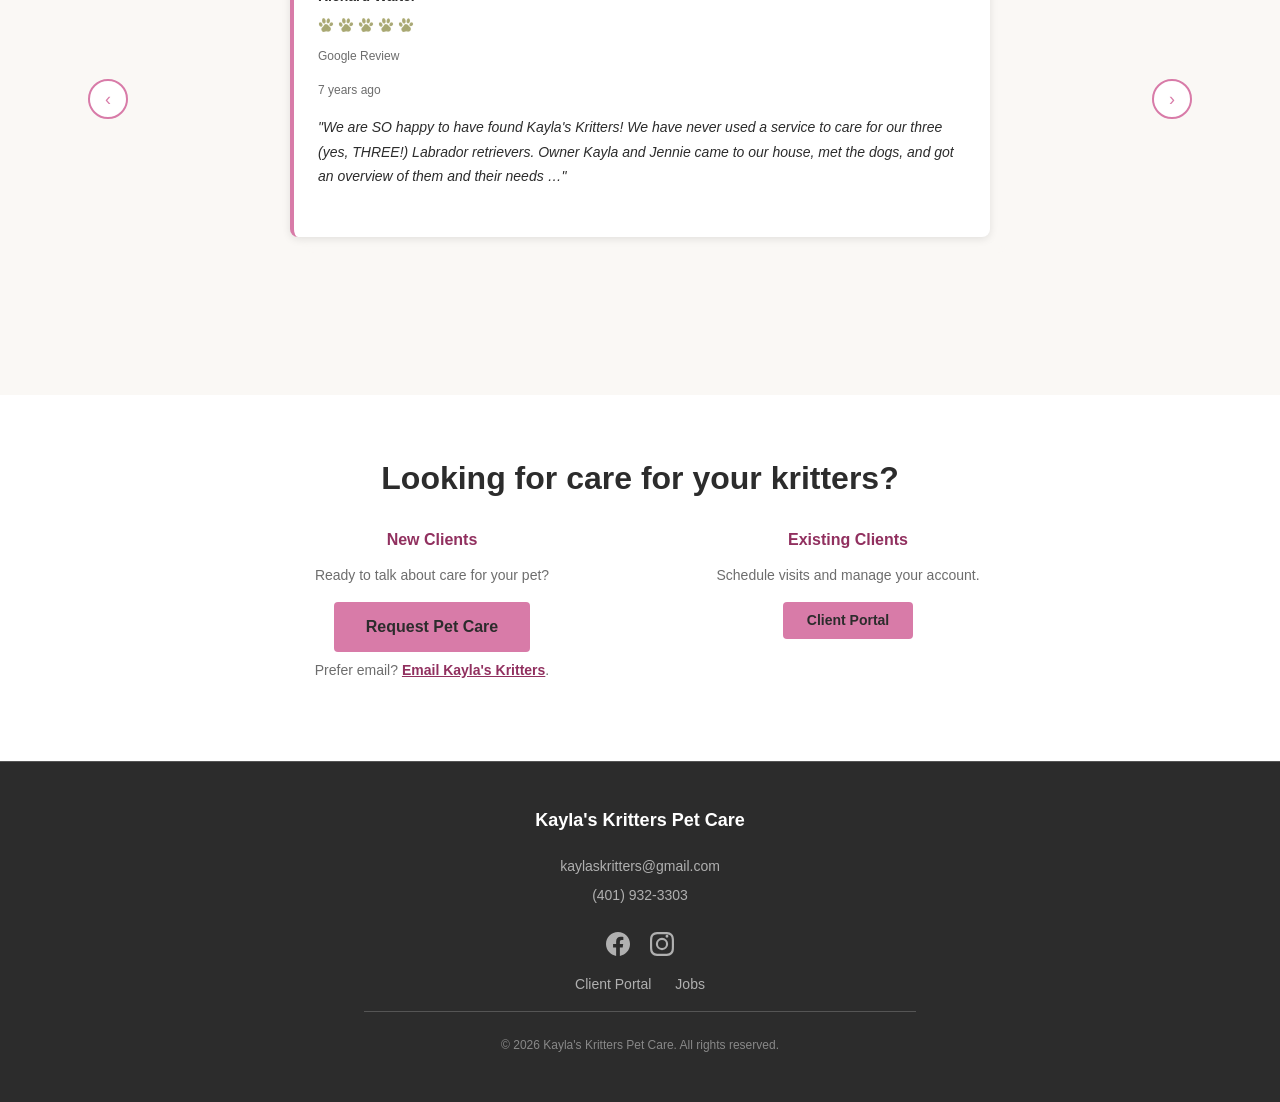
==== commit 725dc57e: "Correct established year to 2011" ====
--- a/index.html
+++ b/index.html
@@ -12,7 +12,7 @@
     <!-- Open Graph / Social -->
     <meta property="og:type" content="website">
     <meta property="og:title" content="Kayla's Kritters Pet Care">
-    <meta property="og:description" content="Compassionate in-home pet care for dogs, cats, fish and small pets. Serving Southern Rhode Island since 2010.">
+    <meta property="og:description" content="Compassionate in-home pet care for dogs, cats, fish and small pets. Serving Southern Rhode Island since 2011.">
     <meta property="og:image" content="https://kaylaskritterspetcare.com/assets/images/kkpclogotransparent.png">
     <meta property="og:url" content="https://kaylaskritterspetcare.com/">
 
@@ -25,7 +25,7 @@
       "url": "https://kaylaskritterspetcare.com",
       "telephone": "+1-401-932-3303",
       "email": "kaylaskritters@gmail.com",
-      "description": "Compassionate in-home pet care for dogs, cats, fish and small pets. Services include dog walking, pet sitting, and overnight care serving Southern Rhode Island since 2010.",
+      "description": "Compassionate in-home pet care for dogs, cats, fish and small pets. Services include dog walking, pet sitting, and overnight care serving Southern Rhode Island since 2011.",
       "image": "https://kaylaskritterspetcare.com/assets/images/kkpclogotransparent.png",
       "areaServed": [
         {
@@ -106,16 +106,16 @@
 
             <div class="photo-ribbon">
                 <div class="ribbon-item">
-                    <img src="assets/images/dog-happy-deck.webp" width="600" height="600" alt="Happy dog">
+                    <img src="assets/images/dog-happy-deck.webp" width="600" height="600" alt="Smiling brindle dog lying in the sun on a wooden deck">
                 </div>
                 <div class="ribbon-item">
                     <img src="assets/images/cat-in-basket.webp" width="600" height="600" alt="Cat resting in a basket">
                 </div>
                 <div class="ribbon-item">
-                    <img src="assets/images/dogs-play-group.webp" width="600" height="446" alt="Dogs playing">
+                    <img src="assets/images/dogs-play-group.webp" width="600" height="446" alt="Four dogs sitting together on a tile floor, looking up at the camera">
                 </div>
                 <div class="ribbon-item">
-                    <img src="assets/images/489220391_9505413869542346_6353262574758701948_n.webp" width="450" height="600" alt="Dog with a person">
+                    <img src="assets/images/489220391_9505413869542346_6353262574758701948_n.webp" width="450" height="600" alt="Black dog holding a plush toy as a person's hand grips the other end">
                 </div>
             </div>
 
@@ -124,7 +124,7 @@
             </p>
 
             <div class="trust-banner">
-                Established 2010 • Insured • Pet CPR Certified • Accepting New Clients
+                Established 2011 • Insured • Pet CPR Certified • Accepting New Clients
             </div>
 
             <div class="brand-cta">
@@ -363,7 +363,7 @@
                     <!-- Google Review 1: Richard Walter -->
                     <div class="review-item">
                         <p class="review-author">Richard Walter</p>
-                        <div class="review-rating" aria-label="5 out of 5 stars">
+                        <div class="review-rating" role="img" aria-label="5 out of 5 stars">
                             <img src="assets/images/review-paw.webp" width="32" height="40" alt="" class="review-paw" aria-hidden="true">
                             <img src="assets/images/review-paw.webp" width="32" height="40" alt="" class="review-paw" aria-hidden="true">
                             <img src="assets/images/review-paw.webp" width="32" height="40" alt="" class="review-paw" aria-hidden="true">
@@ -378,7 +378,7 @@
                     <!-- Google Review 2: Angela Kessler -->
                     <div class="review-item">
                         <p class="review-author">Angela Kessler</p>
-                        <div class="review-rating" aria-label="5 out of 5 stars">
+                        <div class="review-rating" role="img" aria-label="5 out of 5 stars">
                             <img src="assets/images/review-paw.webp" width="32" height="40" alt="" class="review-paw" aria-hidden="true">
                             <img src="assets/images/review-paw.webp" width="32" height="40" alt="" class="review-paw" aria-hidden="true">
                             <img src="assets/images/review-paw.webp" width="32" height="40" alt="" class="review-paw" aria-hidden="true">
@@ -393,7 +393,7 @@
                     <!-- Google Review 4: Desiree Dugan -->
                     <div class="review-item">
                         <p class="review-author">Desiree Dugan</p>
-                        <div class="review-rating" aria-label="5 out of 5 stars">
+                        <div class="review-rating" role="img" aria-label="5 out of 5 stars">
                             <img src="assets/images/review-paw.webp" width="32" height="40" alt="" class="review-paw" aria-hidden="true">
                             <img src="assets/images/review-paw.webp" width="32" height="40" alt="" class="review-paw" aria-hidden="true">
                             <img src="assets/images/review-paw.webp" width="32" height="40" alt="" class="review-paw" aria-hidden="true">
@@ -408,7 +408,7 @@
                     <!-- Google Review 5: Terri F -->
                     <div class="review-item">
                         <p class="review-author">Terri F</p>
-                        <div class="review-rating" aria-label="5 out of 5 stars">
+                        <div class="review-rating" role="img" aria-label="5 out of 5 stars">
                             <img src="assets/images/review-paw.webp" width="32" height="40" alt="" class="review-paw" aria-hidden="true">
                             <img src="assets/images/review-paw.webp" width="32" height="40" alt="" class="review-paw" aria-hidden="true">
                             <img src="assets/images/review-paw.webp" width="32" height="40" alt="" class="review-paw" aria-hidden="true">
@@ -423,7 +423,7 @@
                     <!-- Google Review 6: Sara W -->
                     <div class="review-item">
                         <p class="review-author">Sara W</p>
-                        <div class="review-rating" aria-label="5 out of 5 stars">
+                        <div class="review-rating" role="img" aria-label="5 out of 5 stars">
                             <img src="assets/images/review-paw.webp" width="32" height="40" alt="" class="review-paw" aria-hidden="true">
                             <img src="assets/images/review-paw.webp" width="32" height="40" alt="" class="review-paw" aria-hidden="true">
                             <img src="assets/images/review-paw.webp" width="32" height="40" alt="" class="review-paw" aria-hidden="true">
@@ -438,7 +438,7 @@
                     <!-- Google Review 7: Kristen Burton-Williams (no text) -->
                     <div class="review-item">
                         <p class="review-author">Kristen Burton-Williams</p>
-                        <div class="review-rating" aria-label="5 out of 5 stars">
+                        <div class="review-rating" role="img" aria-label="5 out of 5 stars">
                             <img src="assets/images/review-paw.webp" width="32" height="40" alt="" class="review-paw" aria-hidden="true">
                             <img src="assets/images/review-paw.webp" width="32" height="40" alt="" class="review-paw" aria-hidden="true">
                             <img src="assets/images/review-paw.webp" width="32" height="40" alt="" class="review-paw" aria-hidden="true">
@@ -452,7 +452,7 @@
                     <!-- Google Review 8: Sonia Ott (no text) -->
                     <div class="review-item">
                         <p class="review-author">Sonia Ott</p>
-                        <div class="review-rating" aria-label="5 out of 5 stars">
+                        <div class="review-rating" role="img" aria-label="5 out of 5 stars">
                             <img src="assets/images/review-paw.webp" width="32" height="40" alt="" class="review-paw" aria-hidden="true">
                             <img src="assets/images/review-paw.webp" width="32" height="40" alt="" class="review-paw" aria-hidden="true">
                             <img src="assets/images/review-paw.webp" width="32" height="40" alt="" class="review-paw" aria-hidden="true">
@@ -543,6 +543,7 @@
                     <div class="inquiry-field"><label for="inquiry-service">Service requested <span aria-hidden="true">*</span></label><select id="inquiry-service" name="service" required><option value="">Choose a service</option><option>Dog Walking</option><option>Pet Sitting / Drop-in Visits</option><option>Overnight Care</option><option>Other</option></select></div>
                     <div class="inquiry-field"><label for="inquiry-frequency">Care frequency <span aria-hidden="true">*</span></label><select id="inquiry-frequency" name="frequency" required><option value="">Choose a frequency</option><option value="one-time">One-time / Specific Dates</option><option value="recurring">Recurring / Ongoing</option><option value="unsure">Not Sure Yet</option></select></div>
                 </div>
+                <div id="inquiry-other-service" class="inquiry-conditional inquiry-field" hidden><label for="inquiry-other-service-description">Describe the service you need <span aria-hidden="true">*</span></label><input id="inquiry-other-service-description" name="other-service-description" type="text" maxlength="300"></div>
                 <div id="inquiry-one-time" class="inquiry-conditional inquiry-grid" hidden>
                     <div class="inquiry-field"><label for="inquiry-start">Start date <span aria-hidden="true">*</span></label><input id="inquiry-start" name="start-date" type="date"></div>
                     <div class="inquiry-field"><label for="inquiry-end">End date <span aria-hidden="true">*</span></label><input id="inquiry-end" name="end-date" type="date"></div>
@@ -551,7 +552,7 @@
                     <div class="inquiry-field"><label for="inquiry-preferred-start">Preferred start date</label><input id="inquiry-preferred-start" name="preferred-start-date" type="date"></div>
                     <div class="inquiry-field"><label for="inquiry-recurring-days">Preferred days or frequency <span aria-hidden="true">*</span></label><input id="inquiry-recurring-days" name="recurring-days" type="text" maxlength="200" placeholder="For example, weekday mornings"></div>
                 </div>
-                <div id="inquiry-unsure" class="inquiry-conditional inquiry-field" hidden><label for="inquiry-date-notes">What do you know about your timing?</label><textarea id="inquiry-date-notes" name="date-notes" rows="2" maxlength="400"></textarea></div>
+                <div id="inquiry-unsure" class="inquiry-conditional inquiry-field" hidden><label for="inquiry-date-notes">Tell us about your scheduling needs</label><textarea id="inquiry-date-notes" name="date-notes" rows="2" maxlength="400"></textarea></div>
             </fieldset>
 
             <fieldset>
@@ -562,6 +563,8 @@
                         <div class="inquiry-grid">
                             <div class="inquiry-field"><label for="pet-name-1">Pet name <span aria-hidden="true">*</span></label><input id="pet-name-1" data-pet-name type="text" required maxlength="100"></div>
                             <div class="inquiry-field"><label for="pet-type-1">Pet type <span aria-hidden="true">*</span></label><input id="pet-type-1" data-pet-type type="text" required maxlength="100" placeholder="For example, dog or cat"></div>
+                            <div class="inquiry-field"><label for="pet-breed-1">Breed</label><input id="pet-breed-1" data-pet-breed type="text" maxlength="100"></div>
+                            <div class="inquiry-field"><label for="pet-size-1">Size</label><select id="pet-size-1" data-pet-size><option value="">Select if known</option><option>Small</option><option>Medium</option><option>Large</option></select></div>
                         </div>
                         <div class="inquiry-field"><label for="pet-needs-1">Medications or special care needs (brief)</label><textarea id="pet-needs-1" data-pet-needs rows="2" maxlength="500"></textarea></div>
                     </div>
